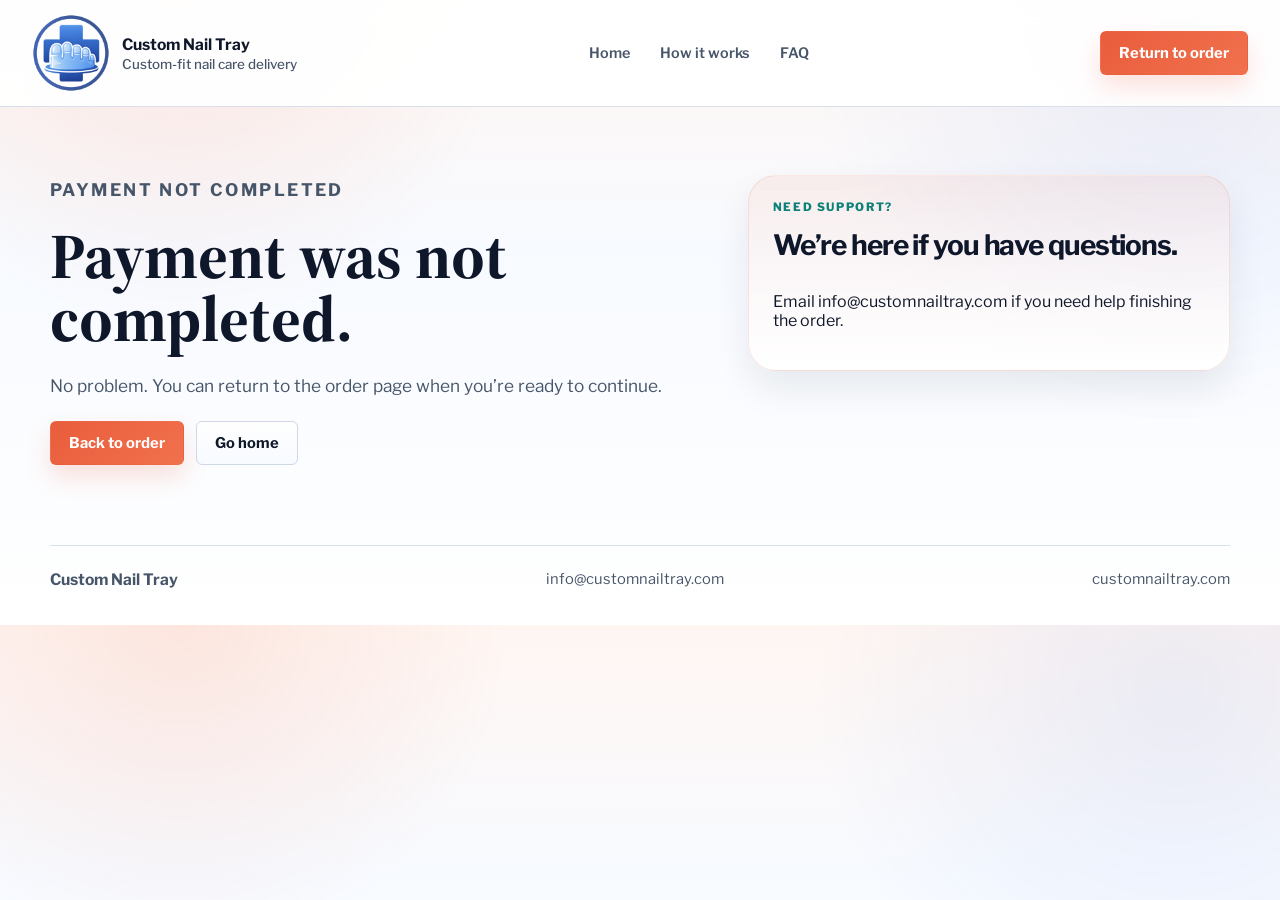
==== cancel.html @ cefbe4f6 "Add order flow scaffold" ====
<!DOCTYPE html>
<html lang="en">
  <head>
    <meta charset="UTF-8" />
    <meta name="viewport" content="width=device-width, initial-scale=1.0" />
    <title>Payment Not Completed | Custom Nail Tray</title>
    <meta
      name="description"
      content="Your payment was not completed. Return to the Custom Nail Tray order page when you’re ready."
    />
    <link rel="preconnect" href="https://fonts.googleapis.com" />
    <link rel="preconnect" href="https://fonts.gstatic.com" crossorigin />
    <link
      href="https://fonts.googleapis.com/css2?family=Libre+Franklin:wght@400;500;600;700;800&family=Source+Serif+4:opsz,wght@8..60,500;8..60,600;8..60,700&display=swap"
      rel="stylesheet"
    />
    <link rel="stylesheet" href="styles.css" />
  </head>
  <body class="page-cancel">
    <header class="site-header">
      <a class="brand" href="index.html" aria-label="Custom Nail Tray home">
        <img class="brand-logo" src="assets/cnt-logo.png" alt="" decoding="async" />
        <span>
          <strong>Custom Nail Tray</strong>
          <small>Custom-fit nail care delivery</small>
        </span>
      </a>

      <nav class="site-nav" aria-label="Primary">
        <a href="index.html">Home</a>
        <a href="how-it-works.html">How it works</a>
        <a href="order.html#faq">FAQ</a>
      </nav>

      <a class="button button-primary" href="order.html">Return to order</a>
    </header>

    <main>
      <section class="confirmation-shell cancel-shell">
        <div class="confirmation-copy">
          <p class="kicker">Payment not completed</p>
          <h1>Payment was not completed.</h1>
          <p>
            No problem. You can return to the order page when you’re ready to continue.
          </p>
          <div class="confirmation-actions">
            <a class="button button-primary" href="order.html">Back to order</a>
            <a class="button button-secondary" href="index.html">Go home</a>
          </div>
        </div>

        <aside class="confirmation-card">
          <p class="panel-label">Need support?</p>
          <h2>We’re here if you have questions.</h2>
          <p>
            Email <a href="mailto:info@customnailtray.com">info@customnailtray.com</a>
            if you need help finishing the order.
          </p>
        </aside>
      </section>
    </main>

    <footer class="site-footer">
      <strong>Custom Nail Tray</strong>
      <a href="mailto:info@customnailtray.com">info@customnailtray.com</a>
      <span>customnailtray.com</span>
    </footer>
  </body>
</html>
---- styles.css ----
:root {
  --paper: #f4f6fa;
  --surface: #ffffff;
  --ink: #0f172a;
  --muted: #475569;
  --line: #d7e0ea;
  --blue: #245fdf;
  --blue-deep: #163f96;
  --teal: #0d8078;
  --coral: #e95d3d;
  --gold: #c99429;
  --mint: #e3f5f0;
  --sky: #eaf1ff;
  --peach: #fff1e8;
  --sand: #fff8ed;
  --shadow: 0 18px 44px rgba(15, 23, 42, 0.12);
}

* {
  box-sizing: border-box;
}

html {
  scroll-behavior: smooth;
}

body {
  margin: 0;
  min-width: 320px;
  font-family: "Libre Franklin", sans-serif;
  color: var(--ink);
  background: var(--paper);
}

body.page-home {
  background:
    radial-gradient(circle at 14% 0%, rgba(36, 95, 223, 0.13), transparent 28%),
    radial-gradient(circle at 86% 14%, rgba(13, 128, 120, 0.1), transparent 26%),
    radial-gradient(circle at 50% 78%, rgba(233, 93, 61, 0.08), transparent 22%),
    var(--paper);
}

body.page-how {
  background:
    linear-gradient(180deg, rgba(13, 128, 120, 0.08) 0%, rgba(13, 128, 120, 0.015) 220px, transparent 220px),
    radial-gradient(circle at 100% 0%, rgba(36, 95, 223, 0.08), transparent 30%),
    #f4faf9;
}

body.page-order {
  background:
    radial-gradient(circle at 100% 0%, rgba(233, 93, 61, 0.09), transparent 28%),
    radial-gradient(circle at 6% 0%, rgba(36, 95, 223, 0.08), transparent 22%),
    linear-gradient(180deg, #fff7f2 0%, #f3f7ff 38%, #fbfcff 100%);
}

body.page-success {
  background:
    radial-gradient(circle at 14% 0%, rgba(13, 128, 120, 0.11), transparent 26%),
    radial-gradient(circle at 92% 10%, rgba(36, 95, 223, 0.08), transparent 28%),
    linear-gradient(180deg, #f4fbf8 0%, #f7faff 40%, #ffffff 100%);
}

body.page-cancel {
  background:
    radial-gradient(circle at 14% 0%, rgba(233, 93, 61, 0.11), transparent 26%),
    radial-gradient(circle at 92% 10%, rgba(36, 95, 223, 0.08), transparent 28%),
    linear-gradient(180deg, #fff6f2 0%, #f7faff 40%, #ffffff 100%);
}

a {
  color: inherit;
  text-decoration: none;
}

img {
  display: block;
  width: 100%;
}

body.page-how .site-header,
body.page-order .site-header {
  box-shadow: 0 1px 0 rgba(17, 24, 39, 0.06);
}

body.page-how .site-header {
  background: rgba(247, 251, 253, 0.92);
}

body.page-order .site-header {
  background: rgba(245, 248, 255, 0.94);
}

body.page-how .site-nav a[aria-current="page"] {
  color: var(--teal);
}

body.page-order .site-nav a[aria-current="page"] {
  color: var(--coral);
}

body.page-how .button-primary {
  background: linear-gradient(135deg, var(--teal) 0%, #109186 100%);
  box-shadow: 0 12px 24px rgba(13, 128, 120, 0.18);
}

body.page-how .button-primary:hover {
  background: linear-gradient(135deg, #0b6861 0%, #0e7d73 100%);
}

body.page-order .button-primary {
  background: linear-gradient(135deg, var(--coral) 0%, #f1714d 100%);
  box-shadow: 0 12px 24px rgba(233, 93, 61, 0.18);
}

body.page-order .button-primary:hover {
  background: linear-gradient(135deg, #d84d2b 0%, #f0613e 100%);
}

body.page-success .button-primary {
  background: linear-gradient(135deg, var(--teal) 0%, #109186 100%);
  box-shadow: 0 12px 24px rgba(13, 128, 120, 0.18);
}

body.page-success .button-primary:hover {
  background: linear-gradient(135deg, #0b6861 0%, #0e7d73 100%);
}

body.page-cancel .button-primary {
  background: linear-gradient(135deg, var(--coral) 0%, #f1714d 100%);
  box-shadow: 0 12px 24px rgba(233, 93, 61, 0.18);
}

body.page-cancel .button-primary:hover {
  background: linear-gradient(135deg, #d84d2b 0%, #f0613e 100%);
}

.site-header {
  display: grid;
  grid-template-columns: auto 1fr auto;
  align-items: center;
  gap: 28px;
  position: sticky;
  top: 0;
  z-index: 20;
  width: 100%;
  padding: 14px 32px;
  background: rgba(255, 255, 255, 0.94);
  border-bottom: 1px solid var(--line);
  backdrop-filter: blur(14px);
}

.brand {
  display: inline-flex;
  align-items: center;
  gap: 12px;
  min-width: 0;
}

.brand-logo {
  width: 78px;
  height: 78px;
  object-fit: contain;
  flex: 0 0 auto;
}

.brand span {
  display: grid;
  gap: 2px;
}

.brand strong,
.site-footer strong {
  font-size: 0.98rem;
  font-weight: 700;
}

.brand small {
  color: var(--muted);
  font-size: 0.84rem;
  font-weight: 500;
}

.site-nav {
  display: flex;
  justify-content: center;
  gap: 30px;
  color: var(--muted);
  font-size: 0.9rem;
  font-weight: 600;
}

.site-nav a {
  padding: 8px 0;
}

.site-nav a:hover,
.site-nav a[aria-current="page"],
.site-footer a:hover,
.instruction-panel a:hover,
.form-note a:hover,
.text-link:hover {
  color: var(--blue);
}

.button {
  display: inline-flex;
  align-items: center;
  justify-content: center;
  min-height: 44px;
  padding: 0 18px;
  border: 1px solid transparent;
  border-radius: 6px;
  font-size: 0.92rem;
  font-weight: 700;
  white-space: nowrap;
  transition: transform 160ms ease, border-color 160ms ease, background 160ms ease;
}

.button:hover {
  transform: translateY(-1px);
}

.button-primary {
  background: linear-gradient(135deg, var(--blue) 0%, #2d74ea 100%);
  box-shadow: 0 12px 24px rgba(36, 95, 223, 0.18);
  color: #fff;
}

.button-primary:hover {
  background: linear-gradient(135deg, var(--blue-deep) 0%, #1d4fb8 100%);
}

.button-secondary {
  background: linear-gradient(180deg, #fff 0%, #f7faff 100%);
  border-color: #cfd8e6;
  color: var(--ink);
}

.button-light {
  background: rgba(255, 255, 255, 0.14);
  border-color: rgba(255, 255, 255, 0.42);
  color: #fff;
}

.hero {
  position: relative;
  min-height: 680px;
  display: grid;
  align-items: end;
  overflow: hidden;
  background: #0f172a;
}

.hero-image {
  position: absolute;
  inset: 0;
  height: 100%;
  object-fit: cover;
  object-position: 56% 44%;
  filter: saturate(0.96);
}

.hero-overlay {
  position: absolute;
  inset: 0;
  background:
    linear-gradient(90deg, rgba(6, 16, 34, 0.92) 0%, rgba(6, 16, 34, 0.78) 52%, rgba(6, 16, 34, 0.22) 100%),
    linear-gradient(0deg, rgba(6, 16, 34, 0.46) 0%, rgba(6, 16, 34, 0.04) 48%);
}

body.page-home .hero-overlay {
  background:
    linear-gradient(90deg, rgba(7, 17, 39, 0.94) 0%, rgba(7, 17, 39, 0.78) 50%, rgba(7, 17, 39, 0.18) 100%),
    radial-gradient(circle at 82% 28%, rgba(13, 128, 120, 0.18), transparent 28%),
    radial-gradient(circle at 94% 56%, rgba(233, 93, 61, 0.14), transparent 25%),
    linear-gradient(0deg, rgba(7, 17, 39, 0.48) 0%, rgba(7, 17, 39, 0.08) 48%);
}

.hero-content {
  position: relative;
  width: min(1180px, calc(100% - 48px));
  margin: 0 auto;
  padding: 96px 0 54px;
  color: #fff;
}

.kicker {
  margin: 0 0 16px;
  color: var(--coral);
  text-transform: uppercase;
  letter-spacing: 0.14em;
  font-size: 0.76rem;
  font-weight: 700;
}

.hero h1,
.page-hero h1,
.section-copy h2,
.kit-heading h2,
.use-content h2,
.order-copy h2,
.process-preview h2,
.quality-section h2,
.cta-band h2 {
  margin: 0;
  font-family: "Source Serif 4", serif;
  font-weight: 700;
  letter-spacing: 0;
}

body.page-how .page-hero-copy h1,
body.page-how .section-copy h2,
body.page-how .kit-heading h2,
body.page-how .use-content h2,
body.page-how .order-copy h2,
body.page-how .process-preview h2,
body.page-how .quality-section h2,
body.page-how .cta-band h2,
body.page-order .page-hero-copy h1,
body.page-order .section-copy h2,
body.page-order .kit-heading h2,
body.page-order .use-content h2,
body.page-order .order-copy h2,
body.page-order .process-preview h2,
body.page-order .quality-section h2,
body.page-order .cta-band h2 {
  font-family: "Libre Franklin", sans-serif;
  font-weight: 800;
  letter-spacing: -0.045em;
}

.hero h1 {
  max-width: 700px;
  font-size: 5.25rem;
  line-height: 0.95;
}

.hero-lead {
  max-width: 590px;
  margin: 24px 0 0;
  color: rgba(255, 255, 255, 0.88);
  font-size: 1.18rem;
  line-height: 1.75;
}

.hero-actions {
  display: flex;
  flex-wrap: wrap;
  gap: 12px;
  margin-top: 32px;
}

.hero-specs {
  display: grid;
  grid-template-columns: repeat(3, minmax(0, 1fr));
  gap: 1px;
  max-width: 900px;
  margin: 64px 0 0;
  background: rgba(255, 255, 255, 0.3);
  border: 1px solid rgba(255, 255, 255, 0.3);
}

.hero-specs div {
  padding: 18px 20px;
  background: rgba(8, 19, 38, 0.66);
}

.hero-specs dt {
  margin-bottom: 6px;
  color: #9fd8d2;
  font-size: 0.72rem;
  font-weight: 700;
  letter-spacing: 0.12em;
  text-transform: uppercase;
}

.hero-specs dd {
  margin: 0;
  color: rgba(255, 255, 255, 0.88);
  line-height: 1.5;
}

.statement,
.kit-section,
.assurance-strip,
.page-hero,
.use-section,
.process-section,
.process-preview,
.quality-section,
.faq-section,
.order-section,
.cta-band,
.site-footer {
  width: min(1180px, calc(100% - 48px));
  margin: 0 auto;
}

.statement {
  display: grid;
  grid-template-columns: minmax(0, 0.86fr) minmax(360px, 1fr);
  gap: 70px;
  padding: 96px 0;
  border-bottom: 1px solid var(--line);
}

body.page-home .statement {
  padding: 88px 32px;
  margin-top: 28px;
  border: 1px solid rgba(36, 95, 223, 0.12);
  border-radius: 30px;
  background: linear-gradient(180deg, rgba(36, 95, 223, 0.08) 0%, rgba(255, 255, 255, 0.94) 100%);
  box-shadow: 0 18px 40px rgba(15, 23, 42, 0.08);
}

.section-copy h2,
.kit-heading h2,
.use-content h2,
.order-copy h2,
.process-preview h2,
.quality-section h2,
.cta-band h2 {
  font-size: 3.4rem;
  line-height: 1.02;
}

.statement-body p,
.order-copy p:not(.kicker),
.page-hero-copy p:not(.kicker) {
  margin: 0;
  color: var(--muted);
  font-size: 1.08rem;
  line-height: 1.8;
}

.proof-list {
  display: grid;
  gap: 0;
  margin: 34px 0 0;
  padding: 0;
  list-style: none;
  border-top: 1px solid var(--line);
}

.proof-list li {
  position: relative;
  padding: 18px 0 18px 30px;
  border-bottom: 1px solid var(--line);
  color: var(--ink);
  line-height: 1.65;
}

body.page-home .proof-list li::before {
  background: var(--blue);
}

.proof-list li::before,
.order-form .form-note::before {
  content: "";
  position: absolute;
  left: 0;
  top: 1.55em;
  width: 10px;
  height: 10px;
  background: var(--teal);
}

.text-link {
  display: inline-flex;
  width: fit-content;
  margin-top: 22px;
  color: var(--blue-deep);
  font-weight: 700;
  text-decoration: underline;
  text-underline-offset: 4px;
}

.page-hero {
  display: grid;
  grid-template-columns: minmax(0, 0.95fr) minmax(360px, 0.82fr);
  gap: 54px;
  align-items: center;
  padding: 78px 0;
  border-bottom: 1px solid var(--line);
}

.page-hero-copy h1 {
  max-width: 760px;
  font-size: 4.45rem;
  line-height: 0.98;
}

.page-hero-copy p {
  max-width: 640px;
  margin-top: 22px;
}

.page-hero-media {
  margin: 0;
  overflow: hidden;
  border: 1px solid var(--line);
  border-radius: 8px;
  background: #fff;
  box-shadow: var(--shadow);
}

.page-hero-media img {
  height: 520px;
  object-fit: cover;
  object-position: 50% 26%;
}

.page-hero-order .page-hero-media img {
  object-position: 50% 45%;
}

body.page-how .page-hero {
  gap: 28px;
  padding: 86px 0 58px;
  align-items: stretch;
  border: 1px solid rgba(13, 128, 120, 0.12);
  border-radius: 32px;
  background: linear-gradient(180deg, rgba(13, 128, 120, 0.08) 0%, rgba(255, 255, 255, 0.97) 100%);
  box-shadow: 0 18px 40px rgba(15, 23, 42, 0.06);
}

body.page-how .page-hero-copy {
  display: grid;
  align-content: start;
  gap: 24px;
  padding-top: 18px;
}

body.page-how .page-hero-copy h1 {
  max-width: 700px;
  font-size: 4.2rem;
  line-height: 0.96;
}

body.page-how .page-hero-copy p:not(.kicker) {
  max-width: 620px;
}

.how-hero-points {
  display: grid;
  grid-template-columns: repeat(3, minmax(0, 1fr));
  gap: 14px;
}

.how-hero-points article {
  padding: 18px 18px 16px;
  border: 1px solid #d9e8ec;
  border-radius: 16px;
  background: rgba(255, 255, 255, 0.8);
  box-shadow: 0 12px 26px rgba(17, 24, 39, 0.06);
}

.how-hero-points strong {
  display: block;
  margin-bottom: 6px;
  color: var(--teal);
  font-size: 0.74rem;
  font-weight: 800;
  letter-spacing: 0.14em;
  text-transform: uppercase;
}

.how-hero-points span {
  display: block;
  line-height: 1.5;
}

.how-hero-panel {
  display: grid;
  gap: 18px;
  align-content: start;
  padding: 22px;
  border: 1px solid rgba(13, 128, 120, 0.16);
  border-radius: 24px;
  background: linear-gradient(180deg, rgba(13, 128, 120, 0.12) 0%, #ffffff 40%, rgba(234, 241, 255, 0.94) 100%);
  box-shadow: var(--shadow);
}

.panel-label {
  margin: 0;
  color: var(--teal);
  font-size: 0.72rem;
  font-weight: 800;
  letter-spacing: 0.14em;
  text-transform: uppercase;
}

.how-hero-panel h2,
.order-hero-panel h2 {
  margin: 0;
  font-family: "Libre Franklin", sans-serif;
  font-size: 2rem;
  line-height: 1.06;
  letter-spacing: -0.04em;
}

.how-hero-panel p,
.order-hero-panel p {
  margin: 0;
  color: var(--muted);
  line-height: 1.7;
}

.how-hero-panel-list,
.order-hero-list {
  display: grid;
  gap: 12px;
  margin: 0;
  padding: 0;
  list-style: none;
}

.how-hero-panel-list li,
.order-hero-list li {
  display: grid;
  grid-template-columns: 42px minmax(0, 1fr);
  gap: 12px;
  align-items: center;
  padding: 14px 16px;
  border: 1px solid #dce9ee;
  border-radius: 14px;
  background: #fff;
  color: var(--ink);
  line-height: 1.45;
}

body.page-how .how-hero-panel-list li:nth-child(1) {
  border-left: 4px solid var(--teal);
  background: linear-gradient(180deg, #ffffff 0%, #f2fbf9 100%);
}

body.page-how .how-hero-panel-list li:nth-child(2) {
  border-left: 4px solid var(--blue);
  background: linear-gradient(180deg, #ffffff 0%, #f4f8ff 100%);
}

body.page-how .how-hero-panel-list li:nth-child(3) {
  border-left: 4px solid var(--coral);
  background: linear-gradient(180deg, #ffffff 0%, #fff6f2 100%);
}

.how-hero-panel-list span,
.order-hero-list span {
  display: grid;
  place-items: center;
  width: 42px;
  height: 42px;
  border-radius: 12px;
  background: var(--teal);
  color: #fff;
  font-size: 0.72rem;
  font-weight: 800;
  letter-spacing: 0.08em;
}

.how-hero-art {
  margin: 0;
  overflow: hidden;
  border: 1px solid #d8e7ec;
  border-radius: 18px;
  background: #fff;
}

.how-hero-art img {
  height: 236px;
  object-fit: cover;
  object-position: 50% 22%;
}

body.page-order .page-hero {
  gap: 28px;
  padding: 78px 0 48px;
  align-items: stretch;
  border: 1px solid rgba(36, 95, 223, 0.12);
  border-radius: 32px;
  background: linear-gradient(180deg, rgba(233, 93, 61, 0.08) 0%, rgba(255, 255, 255, 0.97) 100%);
  box-shadow: 0 18px 40px rgba(15, 23, 42, 0.06);
}

body.page-order .page-hero-copy {
  display: grid;
  align-content: start;
  gap: 20px;
}

body.page-order .page-hero-copy h1 {
  max-width: 660px;
  font-size: 4rem;
  line-height: 0.96;
}

body.page-order .page-hero-copy p:not(.kicker) {
  max-width: 620px;
}

.order-hero-panel {
  display: grid;
  gap: 18px;
  align-content: start;
  padding: 22px;
  border: 1px solid rgba(233, 93, 61, 0.16);
  border-radius: 24px;
  background: linear-gradient(180deg, rgba(233, 93, 61, 0.1) 0%, #ffffff 44%, rgba(234, 241, 255, 0.94) 100%);
  box-shadow: var(--shadow);
}

.order-hero-panel .order-hero-list span {
  background: var(--coral);
}

.kit-section {
  padding: 96px 0;
  border-bottom: 1px solid var(--line);
}

body.page-home .kit-section {
  padding: 88px 32px;
  margin-top: 28px;
  border: 1px solid rgba(13, 128, 120, 0.12);
  border-radius: 30px;
  background: linear-gradient(180deg, rgba(13, 128, 120, 0.08) 0%, rgba(255, 255, 255, 0.95) 100%);
  box-shadow: 0 18px 40px rgba(15, 23, 42, 0.08);
}

.kit-heading {
  display: grid;
  grid-template-columns: minmax(0, 0.75fr) minmax(320px, 0.85fr);
  gap: 64px;
  align-items: end;
  margin-bottom: 42px;
}

.kit-layout {
  display: grid;
  grid-template-columns: minmax(360px, 0.86fr) minmax(0, 1fr);
  gap: 40px;
  align-items: stretch;
}

.kit-visual {
  display: grid;
  margin: 0;
  border: 1px solid var(--line);
  border-radius: 8px;
  overflow: hidden;
  background: #fff;
  box-shadow: var(--shadow);
}

.kit-visual img {
  height: 520px;
  object-fit: cover;
  object-position: 50% 24%;
}

.kit-visual figcaption {
  padding: 18px 20px;
  color: var(--muted);
  font-size: 0.92rem;
  line-height: 1.6;
  border-top: 1px solid var(--line);
}

.kit-inventory {
  display: grid;
  border-top: 1px solid var(--line);
}

.kit-inventory article {
  display: grid;
  grid-template-columns: 58px minmax(0, 1fr);
  gap: 20px;
  padding: 26px 0;
  border-bottom: 1px solid var(--line);
}

.kit-inventory span {
  color: var(--coral);
  font-size: 0.8rem;
  font-weight: 700;
  letter-spacing: 0.12em;
}

.kit-inventory h3 {
  margin: 0 0 8px;
  font-size: 1.15rem;
}

.kit-inventory p {
  margin: 0;
  color: var(--muted);
  line-height: 1.7;
}

.assurance-strip {
  display: grid;
  grid-template-columns: repeat(4, minmax(0, 1fr));
  gap: 1px;
  margin-top: 34px;
  margin-bottom: 34px;
  border: 1px solid var(--line);
  background: var(--line);
}

body.page-home .assurance-strip {
  gap: 14px;
  border: none;
  background: transparent;
}

.assurance-strip article {
  padding: 22px;
  background: #fff;
}

body.page-home .assurance-strip article {
  position: relative;
  overflow: hidden;
  border: 1px solid rgba(15, 23, 42, 0.08);
  border-radius: 18px;
  background: linear-gradient(180deg, #ffffff 0%, #f8fbff 100%);
  box-shadow: 0 14px 28px rgba(15, 23, 42, 0.06);
}

body.page-home .assurance-strip article::before {
  content: "";
  position: absolute;
  inset: 0 auto auto 0;
  width: 100%;
  height: 4px;
  background: var(--blue);
}

body.page-home .assurance-strip article:nth-child(2)::before {
  background: var(--teal);
}

body.page-home .assurance-strip article:nth-child(3)::before {
  background: var(--coral);
}

body.page-home .assurance-strip article:nth-child(4)::before {
  background: var(--gold);
}

.assurance-strip strong {
  display: block;
  margin-bottom: 8px;
  font-size: 0.98rem;
}

.assurance-strip span {
  color: var(--muted);
  font-size: 0.9rem;
  line-height: 1.6;
}

.use-section {
  display: grid;
  grid-template-columns: minmax(320px, 0.78fr) minmax(0, 1fr);
  gap: 54px;
  align-items: center;
  padding: 96px 0;
}

body.page-home .use-section {
  padding: 88px 32px;
  margin-top: 28px;
  border: 1px solid rgba(233, 93, 61, 0.11);
  border-radius: 30px;
  background: linear-gradient(180deg, rgba(255, 241, 232, 0.9) 0%, rgba(255, 255, 255, 0.96) 100%);
  box-shadow: 0 18px 40px rgba(15, 23, 42, 0.08);
}

.use-media {
  overflow: hidden;
  border: 1px solid var(--line);
  border-radius: 8px;
  background: #fff;
  box-shadow: var(--shadow);
}

.use-media img {
  height: 640px;
  object-fit: cover;
  object-position: 51% 45%;
}

.use-content h2 {
  max-width: 760px;
}

.use-grid {
  display: grid;
  grid-template-columns: repeat(2, minmax(0, 1fr));
  gap: 18px;
  margin-top: 36px;
}

.use-grid article {
  padding: 24px;
  border: 1px solid var(--line);
  border-radius: 8px;
  background: var(--surface);
}

body.page-home .use-grid article {
  position: relative;
  overflow: hidden;
  border: 1px solid rgba(15, 23, 42, 0.08);
  border-top-width: 4px;
  border-radius: 16px;
  background: linear-gradient(180deg, #ffffff 0%, #f8fbff 100%);
}

body.page-home .use-grid article:nth-child(1) {
  border-top-color: var(--blue);
}

body.page-home .use-grid article:nth-child(2) {
  border-top-color: var(--teal);
}

body.page-home .use-grid article:nth-child(3) {
  border-top-color: var(--coral);
}

body.page-home .use-grid article:nth-child(4) {
  border-top-color: var(--gold);
}

.use-grid span {
  color: var(--coral);
  font-size: 0.8rem;
  font-weight: 700;
  letter-spacing: 0.12em;
}

.use-grid h3,
.process-list h3,
.instruction-panel h3 {
  margin: 12px 0 8px;
  font-size: 1.08rem;
  line-height: 1.3;
}

.use-grid p,
.process-list p,
.instruction-panel p {
  margin: 0;
  color: var(--muted);
  line-height: 1.7;
}

.process-section {
  padding: 96px 0;
  border-top: 1px solid var(--line);
  border-bottom: 1px solid var(--line);
}

.process-layout {
  display: grid;
  grid-template-columns: minmax(0, 1fr) 420px;
  gap: 54px;
  align-items: start;
  margin-top: 46px;
}

.process-list {
  display: grid;
  gap: 0;
  margin: 0;
  padding: 0;
  list-style: none;
  border-top: 1px solid var(--line);
}

.process-list li {
  display: grid;
  grid-template-columns: 68px minmax(0, 1fr);
  gap: 22px;
  padding: 24px 0;
  border-bottom: 1px solid var(--line);
}

.process-list span {
  display: grid;
  place-items: center;
  width: 48px;
  height: 48px;
  border: 1px solid var(--blue);
  border-radius: 8px;
  color: var(--blue);
  font-weight: 700;
}

.process-list h3 {
  margin-top: 0;
}

.process-list-long li {
  padding: 21px 0;
}

.instruction-panel {
  border: 1px solid var(--line);
  border-radius: 8px;
  background: #fff;
  overflow: hidden;
  box-shadow: var(--shadow);
}

.instruction-panel img {
  height: 320px;
  object-fit: cover;
  object-position: 50% 22%;
  border-bottom: 1px solid var(--line);
}

.instruction-panel div {
  padding: 24px;
}

.instruction-panel h3 {
  margin-top: 0;
}

.instruction-panel a {
  display: inline-flex;
  margin-top: 18px;
  color: var(--blue-deep);
  font-weight: 700;
  text-decoration: underline;
  text-underline-offset: 4px;
}

.process-preview {
  display: grid;
  grid-template-columns: minmax(0, 0.85fr) auto;
  gap: 34px;
  align-items: end;
  padding: 80px 0;
  border-top: 1px solid var(--line);
  border-bottom: 1px solid var(--line);
}

body.page-home .process-preview {
  padding: 44px 32px;
  margin-top: 28px;
  border: none;
  border-radius: 30px;
  background: linear-gradient(135deg, #0f1f4e 0%, #163f96 48%, #0d8078 100%);
  color: #fff;
  box-shadow: 0 22px 46px rgba(15, 23, 42, 0.16);
}

body.page-home .process-preview .kicker {
  color: #f4c1b3;
}

body.page-home .process-preview h2 {
  color: #fff;
}

body.page-home .process-preview .button-secondary {
  background: rgba(255, 255, 255, 0.12);
  border-color: rgba(255, 255, 255, 0.34);
  color: #fff;
}

body.page-home .process-preview .button-primary {
  background: #fff;
  color: var(--blue-deep);
  box-shadow: none;
}

body.page-how .process-section {
  padding: 82px 0;
  border-top: none;
  border-bottom: none;
}

body.page-how .process-layout {
  grid-template-columns: minmax(0, 1fr) 360px;
  gap: 28px;
}

body.page-how .process-list {
  display: grid;
  grid-template-columns: repeat(2, minmax(0, 1fr));
  gap: 16px;
  border-top: none;
}

body.page-how .process-list li {
  padding: 22px;
  border: 1px solid #d8e7ec;
  border-top-width: 4px;
  border-radius: 18px;
  background: linear-gradient(180deg, #ffffff 0%, #f9fdff 100%);
  box-shadow: 0 12px 26px rgba(17, 24, 39, 0.05);
  grid-template-columns: 54px minmax(0, 1fr);
}

body.page-how .process-list li:nth-child(odd) {
  background: linear-gradient(180deg, #ffffff 0%, #f4fafb 100%);
}

body.page-how .process-list li:nth-child(3n + 1) {
  border-top-color: var(--teal);
}

body.page-how .process-list li:nth-child(3n + 2) {
  border-top-color: var(--blue);
}

body.page-how .process-list li:nth-child(3n + 3) {
  border-top-color: var(--coral);
}

body.page-how .process-list span {
  width: 44px;
  height: 44px;
  border-radius: 999px;
  border-color: var(--teal);
  color: var(--teal);
  background: #effaf7;
}

body.page-how .instruction-panel {
  border-radius: 22px;
  background: linear-gradient(180deg, #ffffff 0%, #f3fbff 100%);
  box-shadow: var(--shadow);
}

body.page-how .instruction-panel img {
  height: 224px;
  object-position: 50% 18%;
}

body.page-how .instruction-panel div {
  padding: 22px;
}

body.page-how .quality-section {
  display: grid;
  grid-template-columns: minmax(0, 0.74fr) minmax(360px, 1fr);
  gap: 30px;
  padding: 0;
  margin: 82px auto 0;
  border: 1px solid rgba(13, 128, 120, 0.12);
  border-radius: 24px;
  background: linear-gradient(180deg, rgba(13, 128, 120, 0.08) 0%, #ffffff 100%);
  box-shadow: var(--shadow);
}

body.page-how .quality-section > div:first-child {
  padding: 42px 0 42px 42px;
}

body.page-how .quality-grid {
  gap: 12px;
  padding: 28px;
  border: none;
  background: transparent;
}

body.page-how .quality-grid article {
  border: 1px solid #dbe6eb;
  border-radius: 16px;
  background: #fff;
  box-shadow: none;
}

body.page-how .quality-grid article:nth-child(1) {
  border-left: 4px solid var(--blue);
}

body.page-how .quality-grid article:nth-child(2) {
  border-left: 4px solid var(--teal);
}

body.page-how .quality-grid article:nth-child(3) {
  border-left: 4px solid var(--coral);
}

body.page-how .cta-band {
  padding: 40px 44px;
  margin: 82px auto 0;
  border: none;
  border-radius: 24px;
  background: linear-gradient(135deg, #0f675f 0%, #177a73 100%);
  color: #fff;
  box-shadow: var(--shadow);
}

body.page-how .cta-band .kicker,
body.page-how .cta-band h2 {
  color: #fff;
}

body.page-how .cta-band .button-primary {
  background: #fff;
  color: var(--teal);
}

body.page-how .cta-band .button-primary:hover {
  background: rgba(255, 255, 255, 0.9);
}

.preview-actions {
  display: flex;
  flex-wrap: wrap;
  gap: 12px;
  justify-content: flex-end;
}

.quality-section {
  display: grid;
  grid-template-columns: minmax(0, 0.78fr) minmax(360px, 1fr);
  gap: 54px;
  padding: 96px 0;
  border-bottom: 1px solid var(--line);
}

.quality-grid {
  display: grid;
  gap: 1px;
  border: 1px solid var(--line);
  background: var(--line);
}

.quality-grid article {
  padding: 24px;
  background: #fff;
}

.quality-grid strong {
  display: block;
  margin-bottom: 8px;
  font-size: 1rem;
}

.quality-grid span {
  color: var(--muted);
  line-height: 1.7;
}

.faq-section {
  display: grid;
  grid-template-columns: minmax(0, 0.78fr) minmax(360px, 1fr);
  gap: 64px;
  padding: 96px 0;
  border-bottom: 1px solid var(--line);
}

body.page-order .faq-section {
  gap: 30px;
  padding: 42px;
  margin: 0 auto 96px;
  border: 1px solid #d9e3f1;
  border-radius: 24px;
  background: linear-gradient(180deg, #ffffff 0%, #f8fbff 100%);
  box-shadow: var(--shadow);
}

body.page-order .faq-list {
  border-top: none;
}

body.page-order .faq-list details {
  margin-bottom: 12px;
  padding: 0 18px;
  border: 1px solid #e3e8f0;
  border-radius: 16px;
  background: #fff;
}

body.page-order .faq-list details:nth-child(odd) {
  background: linear-gradient(180deg, #ffffff 0%, #f8fbff 100%);
}

body.page-order .faq-list details:nth-child(even) {
  background: linear-gradient(180deg, #ffffff 0%, #fff7f2 100%);
}

body.page-order .faq-list summary {
  padding: 18px 0;
  font-family: "Libre Franklin", sans-serif;
  letter-spacing: -0.02em;
}

body.page-order .faq-list p {
  padding-bottom: 18px;
}

.faq-list {
  border-top: 1px solid var(--line);
}

.faq-list details {
  border-bottom: 1px solid var(--line);
}

.faq-list summary {
  cursor: pointer;
  padding: 22px 0;
  color: var(--ink);
  font-weight: 700;
  line-height: 1.45;
}

.faq-list summary::marker {
  color: var(--coral);
}

.faq-list p {
  max-width: 680px;
  margin: 0;
  padding: 0 0 24px;
  color: var(--muted);
  line-height: 1.75;
}

.order-section {
  display: grid;
  grid-template-columns: minmax(0, 0.9fr) minmax(360px, 0.8fr);
  gap: 64px;
  align-items: start;
  padding: 96px 0 80px;
}

body.page-order .order-section {
  grid-template-columns: minmax(0, 0.88fr) minmax(300px, 0.56fr);
  gap: 22px;
  padding: 26px 0 72px;
  border-bottom: none;
}

body.page-order .order-copy {
  max-width: 720px;
}

body.page-order .order-guide {
  display: grid;
  gap: 14px;
  align-content: start;
}

body.page-order .order-guide article {
  padding: 20px;
  border: 1px solid #d9e3f1;
  border-radius: 18px;
  background: linear-gradient(180deg, #ffffff 0%, #f5f8ff 100%);
  box-shadow: 0 12px 26px rgba(17, 24, 39, 0.05);
}

body.page-order .order-guide article:nth-child(1) {
  border-top: 4px solid var(--blue);
}

body.page-order .order-guide article:nth-child(2) {
  border-top: 4px solid var(--teal);
}

body.page-order .order-guide article:nth-child(3) {
  border-top: 4px solid var(--coral);
}

body.page-order .order-guide strong {
  display: block;
  margin-bottom: 8px;
  font-size: 0.98rem;
  letter-spacing: -0.02em;
}

body.page-order .order-guide p {
  margin: 0;
  color: var(--muted);
  line-height: 1.7;
}

body.page-order .order-form {
  grid-column: 1 / -1;
  border-top-color: var(--coral);
  border-radius: 24px;
  background: linear-gradient(180deg, rgba(255, 255, 255, 0.98) 0%, rgba(255, 247, 242, 0.96) 100%);
}

body.page-order .order-checkout-form {
  grid-column: auto;
  padding: 0;
  border: none;
  border-radius: 0;
  background: transparent;
  box-shadow: none;
}

body.page-order .order-form .button-primary {
  background: var(--coral);
}

body.page-order .order-form .button-primary:hover {
  background: #bb4e2c;
}

body.page-order .assurance-strip {
  gap: 14px;
  margin-top: 24px;
  margin-bottom: 24px;
  border: none;
  background: transparent;
}

body.page-order .assurance-strip article {
  border: 1px solid #d9e3f1;
  border-radius: 18px;
  background: linear-gradient(180deg, #ffffff 0%, #f5f8ff 100%);
  box-shadow: 0 10px 24px rgba(17, 24, 39, 0.05);
}

body.page-order .assurance-strip article:nth-child(1) {
  border-top: 4px solid var(--blue);
}

body.page-order .assurance-strip article:nth-child(2) {
  border-top: 4px solid var(--teal);
}

body.page-order .assurance-strip article:nth-child(3) {
  border-top: 4px solid var(--coral);
}

body.page-order .assurance-strip article:nth-child(4) {
  border-top: 4px solid var(--gold);
}

.order-form {
  padding: 30px;
  border: 1px solid var(--line);
  border-top: 5px solid var(--teal);
  border-radius: 8px;
  background: #fff;
  box-shadow: var(--shadow);
}

.hidden-field {
  display: none;
}

.form-grid {
  display: grid;
  grid-template-columns: repeat(2, minmax(0, 1fr));
  gap: 18px;
  margin: 0;
}

.form-grid label {
  display: grid;
  gap: 8px;
  color: var(--ink);
  font-size: 0.82rem;
  font-weight: 700;
  letter-spacing: 0.04em;
  text-transform: uppercase;
}

.form-grid input,
.form-grid select,
.form-grid textarea {
  width: 100%;
  min-height: 48px;
  padding: 12px 13px;
  border: 1px solid var(--line);
  border-radius: 6px;
  background: #fff;
  color: var(--ink);
  font: inherit;
  font-size: 0.96rem;
  font-weight: 400;
  letter-spacing: 0;
  text-transform: none;
}

.form-grid textarea {
  resize: vertical;
}

.form-grid input:focus,
.form-grid select:focus,
.form-grid textarea:focus {
  border-color: var(--blue);
  outline: 3px solid rgba(11, 86, 179, 0.16);
}

.full-field {
  grid-column: 1 / -1;
}

.order-form .button {
  width: 100%;
  margin-top: 22px;
}

.form-note {
  position: relative;
  margin: 18px 0 0;
  padding-left: 28px;
  color: var(--muted);
  font-size: 0.92rem;
  line-height: 1.6;
}

.form-note a {
  color: var(--blue-deep);
  font-weight: 700;
  text-decoration: underline;
  text-underline-offset: 4px;
}

.site-footer {
  display: flex;
  flex-wrap: wrap;
  justify-content: space-between;
  gap: 16px;
  padding: 24px 0 36px;
  border-top: 1px solid var(--line);
  color: var(--muted);
  font-size: 0.92rem;
}

.cta-band {
  display: flex;
  justify-content: space-between;
  align-items: center;
  gap: 28px;
  padding: 70px 0;
  border-bottom: 1px solid var(--line);
}

.cta-band h2 {
  max-width: 760px;
}

body.page-checkout .page-hero,
body.page-success .page-hero,
body.page-cancel .page-hero {
  border: none;
}

.hero-note {
  margin: 16px 0 0;
  color: rgba(255, 255, 255, 0.76);
  font-size: 0.96rem;
}

body.page-order .hero-note,
body.page-success .hero-note,
body.page-cancel .hero-note {
  color: var(--muted);
}

.order-shell {
  width: min(1180px, calc(100% - 48px));
  margin: 28px auto 0;
  padding: 0 0 80px;
}

.order-shell-copy {
  margin-bottom: 28px;
}

.order-shell-copy h2 {
  max-width: 720px;
}

.order-layout {
  display: grid;
  grid-template-columns: minmax(0, 1.18fr) minmax(300px, 0.82fr);
  gap: 28px;
  align-items: start;
}

.order-checkout-form {
  display: grid;
  gap: 18px;
  padding: 0;
  border: none;
  background: transparent;
  box-shadow: none;
}

.fieldset-card {
  padding: 24px;
  border: 1px solid rgba(36, 95, 223, 0.12);
  border-radius: 24px;
  background: linear-gradient(180deg, rgba(255, 255, 255, 0.98) 0%, rgba(247, 250, 255, 0.96) 100%);
  box-shadow: 0 16px 32px rgba(15, 23, 42, 0.06);
}

.section-head {
  margin-bottom: 18px;
}

.section-head h3 {
  margin: 0;
  font-size: 1.2rem;
  line-height: 1.2;
}

.section-head p {
  margin: 8px 0 0;
  color: var(--muted);
  line-height: 1.6;
}

.product-grid {
  display: grid;
  grid-template-columns: repeat(3, minmax(0, 1fr));
  gap: 12px;
}

.option-card,
.addon-card {
  display: grid;
  gap: 10px;
  padding: 16px;
  border: 1px solid var(--line);
  border-radius: 18px;
  background: #fff;
  box-shadow: 0 8px 18px rgba(15, 23, 42, 0.04);
}

.option-card input,
.addon-card input {
  margin: 0;
}

.option-card strong,
.addon-card strong {
  display: block;
  margin-bottom: 4px;
  font-size: 0.98rem;
}

.option-card span,
.addon-card small {
  color: var(--muted);
  line-height: 1.5;
}

.inline-fields {
  display: grid;
  grid-template-columns: minmax(0, 240px);
  gap: 16px;
  margin-top: 18px;
}

.field {
  display: grid;
  gap: 8px;
  color: var(--ink);
  font-size: 0.84rem;
  font-weight: 700;
  letter-spacing: 0.04em;
  text-transform: uppercase;
}

.field input,
.field textarea {
  width: 100%;
  min-height: 48px;
  padding: 12px 13px;
  border: 1px solid var(--line);
  border-radius: 10px;
  background: #fff;
  color: var(--ink);
  font: inherit;
  font-size: 0.96rem;
  font-weight: 400;
  letter-spacing: 0;
  text-transform: none;
}

.field textarea {
  resize: vertical;
}

.field input:focus,
.field textarea:focus {
  border-color: var(--blue);
  outline: 3px solid rgba(36, 95, 223, 0.14);
}

.field-span-2 {
  grid-column: 1 / -1;
}

.input-grid {
  display: grid;
  grid-template-columns: repeat(2, minmax(0, 1fr));
  gap: 16px;
}

.addon-group {
  display: grid;
  grid-template-columns: repeat(3, minmax(0, 1fr));
  gap: 12px;
  margin-top: 18px;
}

.addon-card {
  align-content: start;
}

.form-actions {
  display: grid;
  gap: 12px;
  padding: 24px;
  border: 1px solid rgba(233, 93, 61, 0.12);
  border-radius: 24px;
  background: linear-gradient(180deg, rgba(255, 247, 242, 0.92) 0%, rgba(255, 255, 255, 0.98) 100%);
  box-shadow: 0 16px 32px rgba(15, 23, 42, 0.06);
}

.form-actions .button {
  width: 100%;
}

.form-status {
  margin: 0;
  min-height: 1.4em;
  color: var(--blue-deep);
  font-size: 0.92rem;
  line-height: 1.5;
}

.form-status[data-kind="error"] {
  color: #9a3412;
}

.order-summary-panel,
.confirmation-card {
  position: sticky;
  top: 110px;
  display: grid;
  gap: 16px;
  padding: 24px;
  border: 1px solid rgba(233, 93, 61, 0.14);
  border-radius: 28px;
  background: linear-gradient(180deg, rgba(255, 255, 255, 0.98) 0%, rgba(255, 247, 242, 0.96) 100%);
  box-shadow: 0 18px 36px rgba(15, 23, 42, 0.08);
}

.order-summary-panel h2,
.confirmation-card h2 {
  margin: 0;
  font-family: "Libre Franklin", sans-serif;
  font-size: 1.75rem;
  line-height: 1.08;
  letter-spacing: -0.04em;
}

.summary-meta {
  margin: 0;
  color: var(--muted);
}

.summary-addons {
  margin: 0;
  padding: 0;
  list-style: none;
  display: grid;
  gap: 8px;
}

.summary-addons li {
  padding: 10px 12px;
  border-radius: 12px;
  background: rgba(36, 95, 223, 0.08);
  color: var(--ink);
  line-height: 1.45;
}

.summary-row,
.confirmation-row {
  display: grid;
  gap: 6px;
  padding-top: 14px;
  border-top: 1px solid rgba(15, 23, 42, 0.08);
}

.summary-row span,
.confirmation-row span {
  color: var(--muted);
  font-size: 0.78rem;
  font-weight: 800;
  letter-spacing: 0.12em;
  text-transform: uppercase;
}

.summary-row strong,
.confirmation-row strong {
  font-size: 0.96rem;
  line-height: 1.6;
}

.summary-callout {
  display: grid;
  gap: 4px;
  padding: 16px;
  border-radius: 18px;
  background: linear-gradient(135deg, rgba(36, 95, 223, 0.1) 0%, rgba(233, 93, 61, 0.1) 100%);
}

.summary-callout p {
  margin: 0;
  font-weight: 800;
}

.summary-callout span {
  color: var(--muted);
  line-height: 1.5;
}

.confirmation-shell {
  width: min(1180px, calc(100% - 48px));
  margin: 28px auto 0;
  padding: 40px 0 80px;
  display: grid;
  grid-template-columns: minmax(0, 1.1fr) minmax(320px, 0.75fr);
  gap: 28px;
  align-items: start;
}

.cancel-shell {
  grid-template-columns: minmax(0, 1fr) minmax(320px, 0.72fr);
}

.confirmation-copy {
  display: grid;
  gap: 20px;
  align-content: start;
}

.demo-banner {
  display: inline-flex;
  width: fit-content;
  margin: 0;
  padding: 8px 12px;
  border-radius: 999px;
  background: rgba(233, 93, 61, 0.12);
  color: var(--coral);
  font-size: 0.78rem;
  font-weight: 800;
  letter-spacing: 0.08em;
  text-transform: uppercase;
}

.confirmation-copy h1 {
  margin: 0;
  font-family: "Source Serif 4", serif;
  font-size: 4rem;
  line-height: 0.98;
}

.confirmation-copy p {
  margin: 0;
  max-width: 680px;
  color: var(--muted);
  font-size: 1.08rem;
  line-height: 1.75;
}

.confirmation-actions {
  display: flex;
  flex-wrap: wrap;
  gap: 12px;
}

.confirmation-notes {
  width: min(1180px, calc(100% - 48px));
  margin: 0 auto 80px;
  display: grid;
  grid-template-columns: repeat(2, minmax(0, 1fr));
  gap: 14px;
}

.confirmation-notes article {
  padding: 20px;
  border: 1px solid rgba(36, 95, 223, 0.12);
  border-radius: 18px;
  background: linear-gradient(180deg, #ffffff 0%, #f7faff 100%);
  box-shadow: 0 14px 28px rgba(15, 23, 42, 0.06);
}

.confirmation-notes strong {
  display: block;
  margin-bottom: 8px;
  font-size: 1rem;
}

.confirmation-notes span {
  color: var(--muted);
  line-height: 1.6;
}

.confirmation-notes a {
  color: var(--blue-deep);
  font-weight: 700;
  text-decoration: underline;
  text-underline-offset: 4px;
}

.page-success .site-header {
  background: rgba(255, 255, 255, 0.96);
}

.page-success .confirmation-card {
  border-color: rgba(13, 128, 120, 0.14);
  background: linear-gradient(180deg, rgba(13, 128, 120, 0.08) 0%, rgba(255, 255, 255, 0.98) 100%);
}

.page-cancel .confirmation-card {
  border-color: rgba(233, 93, 61, 0.14);
  background: linear-gradient(180deg, rgba(233, 93, 61, 0.08) 0%, rgba(255, 255, 255, 0.98) 100%);
}

.page-cancel .confirmation-copy h1,
.page-success .confirmation-copy h1 {
  max-width: 780px;
}

@media (max-width: 980px) {
  .hero {
    min-height: 720px;
  }

  .hero h1 {
    font-size: 4.4rem;
  }

  .statement,
  .kit-heading,
  .kit-layout,
  .page-hero,
  .use-section,
  .process-layout,
  .process-preview,
  .quality-section,
  .faq-section,
  .order-section,
  .order-layout,
  .confirmation-shell {
    grid-template-columns: 1fr;
    gap: 34px;
  }

  .section-copy h2,
  .kit-heading h2,
  .use-content h2,
  .order-copy h2,
  .process-preview h2,
  .quality-section h2,
  .cta-band h2 {
    font-size: 2.8rem;
  }

  .page-hero-copy h1 {
    font-size: 3.7rem;
  }

  .use-media {
    order: 2;
  }

  .use-media img {
    height: 520px;
  }

  .assurance-strip {
    grid-template-columns: repeat(2, minmax(0, 1fr));
  }

  .instruction-panel {
    max-width: 620px;
  }

  .preview-actions {
    justify-content: flex-start;
  }

  .cta-band {
    align-items: flex-start;
    flex-direction: column;
  }

  .order-shell,
  .confirmation-shell,
  .confirmation-notes {
    width: min(100% - 32px, 1180px);
  }

  body.page-how .page-hero,
  body.page-order .page-hero,
  body.page-how .process-layout,
  body.page-how .quality-section,
  body.page-order .order-section,
  body.page-order .faq-section,
  body.page-order .order-layout,
  body.page-success .confirmation-shell,
  body.page-cancel .confirmation-shell {
    grid-template-columns: 1fr;
  }

  body.page-how .how-hero-points,
  body.page-how .process-list,
  body.page-order .assurance-strip,
  .product-grid,
  .addon-group,
  .input-grid,
  .confirmation-notes {
    grid-template-columns: repeat(2, minmax(0, 1fr));
  }

  body.page-order .order-form {
    grid-column: 1;
  }

  .order-summary-panel,
  .confirmation-card {
    position: static;
  }
}

@media (max-width: 760px) {
  .site-header {
    grid-template-columns: 1fr auto;
    gap: 16px;
    padding: 12px 20px;
  }

  .site-nav {
    grid-column: 1 / -1;
    justify-content: space-between;
    order: 3;
    width: 100%;
  }
}

@media (max-width: 680px) {
  .site-header {
    position: relative;
    padding: 12px 16px;
  }

  .brand-logo {
    width: 62px;
    height: 62px;
  }

  .brand small {
    display: none;
  }

  .site-header > .button {
    min-height: 40px;
    padding: 0 12px;
    font-size: 0.82rem;
  }

  .site-nav {
    gap: 12px;
    overflow-x: auto;
    justify-content: flex-start;
  }

  .hero {
    min-height: 720px;
  }

  .hero-image {
    object-position: 58% 44%;
  }

  .hero-overlay {
    background:
      linear-gradient(90deg, rgba(6, 16, 34, 0.92) 0%, rgba(6, 16, 34, 0.8) 62%, rgba(6, 16, 34, 0.42) 100%),
      linear-gradient(0deg, rgba(6, 16, 34, 0.62) 0%, rgba(6, 16, 34, 0.08) 50%);
  }

  .hero-content,
  .statement,
  .kit-section,
  .assurance-strip,
  .page-hero,
  .use-section,
  .process-section,
  .process-preview,
  .quality-section,
  .faq-section,
  .order-section,
  .cta-band,
  .site-footer {
    width: min(100% - 32px, 1180px);
  }

  .hero-content {
    padding: 72px 0 34px;
  }

  .hero h1 {
    font-size: 3.35rem;
  }

  .hero-lead {
    font-size: 1rem;
    line-height: 1.7;
  }

  .hero-specs {
    grid-template-columns: 1fr;
    margin-top: 38px;
  }

  .statement,
  .kit-section,
  .use-section,
  .process-section,
  .process-preview,
  .quality-section,
  .faq-section,
  .order-section,
  .cta-band {
    padding: 64px 0;
  }

  .section-copy h2,
  .kit-heading h2,
  .use-content h2,
  .order-copy h2,
  .process-preview h2,
  .quality-section h2,
  .cta-band h2 {
    font-size: 2.25rem;
    line-height: 1.08;
  }

  .page-hero {
    padding: 56px 0;
  }

  .page-hero-copy h1 {
    font-size: 3rem;
    line-height: 1.02;
  }

  .page-hero-media img {
    height: 360px;
  }

  .use-grid {
    grid-template-columns: 1fr;
  }

  .use-grid article,
  .order-form,
  .instruction-panel div {
    padding: 20px;
  }

  .kit-visual img {
    height: 360px;
  }

  .kit-inventory article {
    grid-template-columns: 44px minmax(0, 1fr);
    gap: 16px;
  }

  .assurance-strip,
  .form-grid {
    grid-template-columns: 1fr;
  }

  .use-media img {
    height: 430px;
  }

  .process-list li {
    grid-template-columns: 50px minmax(0, 1fr);
    gap: 16px;
  }

  .process-list span {
    width: 40px;
    height: 40px;
  }

  .instruction-panel img {
    height: 260px;
  }

  .hero-actions {
    align-items: stretch;
    flex-direction: column;
  }

  body.page-how .how-hero-points,
  body.page-how .process-list,
  body.page-order .assurance-strip,
  body.page-order .order-guide,
  body.page-order .form-grid {
    grid-template-columns: 1fr;
  }

  body.page-how .how-hero-panel,
  body.page-order .order-hero-panel,
  body.page-order .faq-section,
  .fieldset-card,
  .order-summary-panel,
  .confirmation-card,
  .confirmation-notes article {
    padding: 20px;
  }

  .order-shell,
  .confirmation-shell,
  .confirmation-notes {
    width: min(100% - 32px, 1180px);
  }

  .product-grid,
  .addon-group,
  .input-grid,
  .confirmation-notes {
    grid-template-columns: 1fr;
  }

  body.page-how .how-hero-panel-list li,
  body.page-order .order-hero-list li {
    grid-template-columns: 38px minmax(0, 1fr);
  }

  body.page-how .how-hero-panel-list span,
  body.page-order .order-hero-list span {
    width: 38px;
    height: 38px;
  }

  body.page-how .how-hero-art img {
    height: 200px;
  }

  .order-layout,
  .confirmation-shell {
    gap: 22px;
  }

  .preview-actions,
  .cta-band .button {
    width: 100%;
  }

  .preview-actions .button {
    flex: 1 1 100%;
  }
}
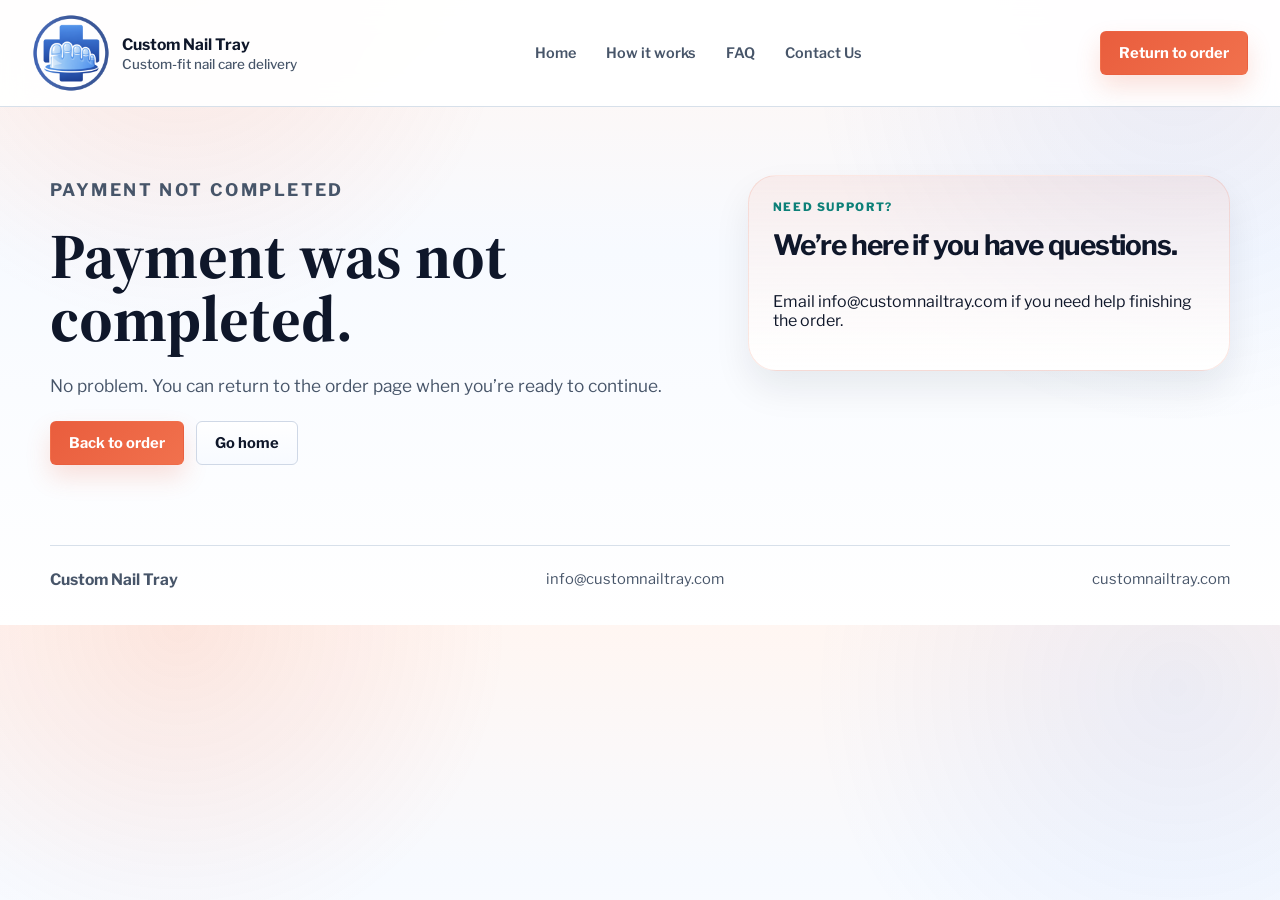
==== commit 70643687: "Isolate contact page on standalone branch" ====
--- a/cancel.html
+++ b/cancel.html
@@ -30,6 +30,7 @@
         <a href="index.html">Home</a>
         <a href="how-it-works.html">How it works</a>
         <a href="order.html#faq">FAQ</a>
+        <a href="contact.html">Contact Us</a>
       </nav>
 
       <a class="button button-primary" href="order.html">Return to order</a>
--- a/styles.css
+++ b/styles.css
@@ -34,10 +34,9 @@
 
 body.page-home {
   background:
-    radial-gradient(circle at 14% 0%, rgba(36, 95, 223, 0.13), transparent 28%),
-    radial-gradient(circle at 86% 14%, rgba(13, 128, 120, 0.1), transparent 26%),
-    radial-gradient(circle at 50% 78%, rgba(233, 93, 61, 0.08), transparent 22%),
-    var(--paper);
+    radial-gradient(circle at 12% 0%, rgba(36, 95, 223, 0.11), transparent 26%),
+    radial-gradient(circle at 88% 12%, rgba(13, 128, 120, 0.08), transparent 24%),
+    linear-gradient(180deg, #f9fbff 0%, #f4f7fb 100%);
 }
 
 body.page-how {
@@ -54,6 +53,13 @@
     linear-gradient(180deg, #fff7f2 0%, #f3f7ff 38%, #fbfcff 100%);
 }
 
+body.page-contact {
+  background:
+    radial-gradient(circle at 12% 0%, rgba(233, 93, 61, 0.09), transparent 24%),
+    radial-gradient(circle at 90% 8%, rgba(36, 95, 223, 0.06), transparent 24%),
+    linear-gradient(180deg, #ffffff 0%, #f7f9fd 100%);
+}
+
 body.page-success {
   background:
     radial-gradient(circle at 14% 0%, rgba(13, 128, 120, 0.11), transparent 26%),
@@ -91,11 +97,20 @@
   background: rgba(245, 248, 255, 0.94);
 }
 
+body.page-contact .site-header {
+  background: rgba(255, 255, 255, 0.96);
+  box-shadow: 0 1px 0 rgba(17, 24, 39, 0.06);
+}
+
 body.page-how .site-nav a[aria-current="page"] {
   color: var(--teal);
 }
 
 body.page-order .site-nav a[aria-current="page"] {
+  color: var(--coral);
+}
+
+body.page-contact .site-nav a[aria-current="page"] {
   color: var(--coral);
 }
 
@@ -114,6 +129,15 @@
 }
 
 body.page-order .button-primary:hover {
+  background: linear-gradient(135deg, #d84d2b 0%, #f0613e 100%);
+}
+
+body.page-contact .button-primary {
+  background: linear-gradient(135deg, var(--coral) 0%, #f1714d 100%);
+  box-shadow: 0 12px 24px rgba(233, 93, 61, 0.18);
+}
+
+body.page-contact .button-primary:hover {
   background: linear-gradient(135deg, #d84d2b 0%, #f0613e 100%);
 }
 
@@ -381,6 +405,247 @@
   line-height: 1.5;
 }
 
+body.page-home {
+  background: #f8fafc;
+}
+
+body.page-home .site-header {
+  background: rgba(255, 255, 255, 0.96);
+  box-shadow: 0 1px 0 rgba(17, 24, 39, 0.06);
+}
+
+body.page-home .kicker {
+  color: var(--blue-deep);
+}
+
+body.page-home .hero {
+  display: grid;
+  grid-template-columns: minmax(0, 1.05fr) minmax(320px, 0.74fr);
+  gap: 30px;
+  align-items: center;
+  min-height: auto;
+  padding: 72px 0 42px;
+  background: transparent;
+}
+
+body.page-home .hero-content {
+  width: auto;
+  padding: 0;
+  color: var(--ink);
+}
+
+body.page-home .hero h1,
+body.page-home .section-copy h2,
+body.page-home .kit-heading h2,
+body.page-home .use-content h2,
+body.page-home .process-preview h2 {
+  font-family: "Libre Franklin", sans-serif;
+  font-weight: 800;
+  letter-spacing: -0.045em;
+}
+
+body.page-home .hero h1 {
+  max-width: 760px;
+  font-size: 4.25rem;
+  line-height: 0.95;
+}
+
+body.page-home .hero-lead {
+  color: var(--muted);
+}
+
+body.page-home .hero-actions {
+  margin-top: 28px;
+}
+
+body.page-home .hero-actions .button-light {
+  background: #fff;
+  border-color: var(--line);
+  color: var(--ink);
+}
+
+body.page-home .hero-specs {
+  grid-template-columns: repeat(4, minmax(0, 1fr));
+  max-width: 100%;
+  margin-top: 38px;
+  background: var(--line);
+  border: 1px solid var(--line);
+  border-radius: 18px;
+  box-shadow: var(--shadow);
+}
+
+body.page-home .hero-specs div {
+  padding: 18px 18px 16px;
+  background: #fff;
+}
+
+body.page-home .hero-specs dt {
+  color: var(--blue);
+}
+
+body.page-home .hero-specs dd {
+  color: var(--ink);
+}
+
+body.page-home .hero-card {
+  display: grid;
+  overflow: hidden;
+  border: 1px solid var(--line);
+  border-radius: 28px;
+  background: #fff;
+  box-shadow: var(--shadow);
+}
+
+body.page-home .hero-card-media {
+  margin: 0;
+}
+
+body.page-home .hero-card-media img {
+  height: 280px;
+  object-fit: cover;
+  object-position: 50% 35%;
+}
+
+body.page-home .hero-card-body {
+  display: grid;
+  gap: 14px;
+  padding: 24px;
+}
+
+body.page-home .hero-card h2 {
+  margin: 0;
+  font-family: "Libre Franklin", sans-serif;
+  font-size: 3rem;
+  line-height: 0.95;
+}
+
+body.page-home .hero-card p {
+  margin: 0;
+  color: var(--muted);
+  line-height: 1.65;
+}
+
+body.page-home .hero-card-list {
+  display: grid;
+  gap: 10px;
+  margin: 0;
+  padding: 0;
+  list-style: none;
+}
+
+body.page-home .hero-card-list li {
+  position: relative;
+  padding-left: 20px;
+  color: var(--muted);
+  line-height: 1.5;
+}
+
+body.page-home .hero-card-list li::before {
+  content: "";
+  position: absolute;
+  left: 0;
+  top: 0.65em;
+  width: 8px;
+  height: 8px;
+  border-radius: 999px;
+  background: var(--blue);
+}
+
+body.page-home .spotlight-band {
+  width: min(1180px, calc(100% - 48px));
+  margin: 0 auto;
+  display: grid;
+  grid-template-columns: repeat(4, minmax(0, 1fr));
+  gap: 14px;
+}
+
+body.page-home .spotlight-band article {
+  padding: 20px;
+  border: 1px solid var(--line);
+  border-top-width: 4px;
+  border-radius: 18px;
+  background: linear-gradient(180deg, #ffffff 0%, #fbfdff 100%);
+  box-shadow: 0 10px 24px rgba(15, 23, 42, 0.05);
+}
+
+body.page-home .spotlight-band article:nth-child(1) {
+  border-top-color: var(--blue);
+}
+
+body.page-home .spotlight-band article:nth-child(2) {
+  border-top-color: var(--teal);
+}
+
+body.page-home .spotlight-band article:nth-child(3) {
+  border-top-color: var(--blue-deep);
+}
+
+body.page-home .spotlight-band article:nth-child(4) {
+  border-top-color: var(--teal);
+}
+
+body.page-home .spotlight-band strong {
+  display: block;
+  margin-bottom: 8px;
+  font-size: 0.98rem;
+}
+
+body.page-home .spotlight-band span {
+  color: var(--muted);
+  line-height: 1.6;
+}
+
+body.page-home .statement,
+body.page-home .kit-section,
+body.page-home .use-section {
+  margin-top: 0;
+  padding: 72px 0;
+  border-top: 1px solid var(--line);
+  border-bottom: none;
+  border-radius: 0;
+  background: transparent;
+  box-shadow: none;
+}
+
+body.page-home .process-preview {
+  margin-top: 0;
+  padding: 34px 0;
+  border-top: 1px solid var(--line);
+  border-bottom: 1px solid var(--line);
+  border-radius: 0;
+  background: #f7fbff;
+  box-shadow: none;
+}
+
+body.page-home .process-preview .button-secondary {
+  background: #fff;
+  border-color: var(--line);
+}
+
+body.page-home .statement {
+  background: linear-gradient(180deg, rgba(255, 255, 255, 0.94) 0%, rgba(248, 251, 255, 0.98) 100%);
+}
+
+body.page-home .kit-section {
+  background: #fff;
+}
+
+body.page-home .use-section {
+  background: linear-gradient(180deg, rgba(247, 251, 255, 0.72) 0%, rgba(255, 255, 255, 0.95) 100%);
+}
+
+body.page-home .process-preview {
+  background: #fff;
+}
+
+body.page-home .section-copy h2,
+body.page-home .kit-heading h2,
+body.page-home .use-content h2,
+body.page-home .process-preview h2 {
+  font-size: 3.05rem;
+  line-height: 1.04;
+}
+
 .statement,
 .kit-section,
 .assurance-strip,
@@ -406,12 +671,8 @@
 }
 
 body.page-home .statement {
-  padding: 88px 32px;
-  margin-top: 28px;
-  border: 1px solid rgba(36, 95, 223, 0.12);
-  border-radius: 30px;
-  background: linear-gradient(180deg, rgba(36, 95, 223, 0.08) 0%, rgba(255, 255, 255, 0.94) 100%);
-  box-shadow: 0 18px 40px rgba(15, 23, 42, 0.08);
+  padding-left: 0;
+  padding-right: 0;
 }
 
 .section-copy h2,
@@ -720,12 +981,8 @@
 }
 
 body.page-home .kit-section {
-  padding: 88px 32px;
-  margin-top: 28px;
-  border: 1px solid rgba(13, 128, 120, 0.12);
-  border-radius: 30px;
-  background: linear-gradient(180deg, rgba(13, 128, 120, 0.08) 0%, rgba(255, 255, 255, 0.95) 100%);
-  box-shadow: 0 18px 40px rgba(15, 23, 42, 0.08);
+  padding-left: 0;
+  padding-right: 0;
 }
 
 .kit-heading {
@@ -824,7 +1081,7 @@
   overflow: hidden;
   border: 1px solid rgba(15, 23, 42, 0.08);
   border-radius: 18px;
-  background: linear-gradient(180deg, #ffffff 0%, #f8fbff 100%);
+  background: linear-gradient(180deg, #ffffff 0%, #fbfdff 100%);
   box-shadow: 0 14px 28px rgba(15, 23, 42, 0.06);
 }
 
@@ -842,11 +1099,11 @@
 }
 
 body.page-home .assurance-strip article:nth-child(3)::before {
-  background: var(--coral);
+  background: var(--blue-deep);
 }
 
 body.page-home .assurance-strip article:nth-child(4)::before {
-  background: var(--gold);
+  background: var(--teal);
 }
 
 .assurance-strip strong {
@@ -870,12 +1127,8 @@
 }
 
 body.page-home .use-section {
-  padding: 88px 32px;
-  margin-top: 28px;
-  border: 1px solid rgba(233, 93, 61, 0.11);
-  border-radius: 30px;
-  background: linear-gradient(180deg, rgba(255, 241, 232, 0.9) 0%, rgba(255, 255, 255, 0.96) 100%);
-  box-shadow: 0 18px 40px rgba(15, 23, 42, 0.08);
+  padding-left: 0;
+  padding-right: 0;
 }
 
 .use-media {
@@ -916,7 +1169,8 @@
   border: 1px solid rgba(15, 23, 42, 0.08);
   border-top-width: 4px;
   border-radius: 16px;
-  background: linear-gradient(180deg, #ffffff 0%, #f8fbff 100%);
+  background: linear-gradient(180deg, #ffffff 0%, #fcfdff 100%);
+  box-shadow: 0 10px 24px rgba(15, 23, 42, 0.04);
 }
 
 body.page-home .use-grid article:nth-child(1) {
@@ -928,11 +1182,11 @@
 }
 
 body.page-home .use-grid article:nth-child(3) {
-  border-top-color: var(--coral);
+  border-top-color: var(--blue-deep);
 }
 
 body.page-home .use-grid article:nth-child(4) {
-  border-top-color: var(--gold);
+  border-top-color: var(--teal);
 }
 
 .use-grid span {
@@ -1051,33 +1305,8 @@
 }
 
 body.page-home .process-preview {
-  padding: 44px 32px;
-  margin-top: 28px;
-  border: none;
-  border-radius: 30px;
-  background: linear-gradient(135deg, #0f1f4e 0%, #163f96 48%, #0d8078 100%);
-  color: #fff;
-  box-shadow: 0 22px 46px rgba(15, 23, 42, 0.16);
-}
-
-body.page-home .process-preview .kicker {
-  color: #f4c1b3;
-}
-
-body.page-home .process-preview h2 {
-  color: #fff;
-}
-
-body.page-home .process-preview .button-secondary {
-  background: rgba(255, 255, 255, 0.12);
-  border-color: rgba(255, 255, 255, 0.34);
-  color: #fff;
-}
-
-body.page-home .process-preview .button-primary {
-  background: #fff;
-  color: var(--blue-deep);
-  box-shadow: none;
+  padding-left: 0;
+  padding-right: 0;
 }
 
 body.page-how .process-section {
@@ -1439,6 +1668,177 @@
 
 body.page-order .assurance-strip article:nth-child(4) {
   border-top: 4px solid var(--gold);
+}
+
+body.page-contact .contact-hero {
+  width: min(1120px, calc(100% - 48px));
+  margin: 0 auto;
+  padding: 58px 0 28px;
+  text-align: center;
+}
+
+body.page-contact .breadcrumb {
+  margin: 0 0 14px;
+  color: var(--muted);
+  font-size: 0.88rem;
+}
+
+body.page-contact .breadcrumb a {
+  color: var(--blue-deep);
+  font-weight: 700;
+}
+
+body.page-contact .contact-hero h1 {
+  max-width: 780px;
+  margin: 0 auto;
+  font-family: "Libre Franklin", sans-serif;
+  font-size: 4rem;
+  line-height: 0.96;
+  letter-spacing: -0.05em;
+}
+
+body.page-contact .contact-lead {
+  max-width: 920px;
+  margin: 22px auto 0;
+  color: var(--muted);
+  font-size: 1.12rem;
+  line-height: 1.8;
+}
+
+body.page-contact .contact-hours {
+  display: flex;
+  flex-wrap: wrap;
+  justify-content: center;
+  gap: 12px;
+  margin-top: 24px;
+}
+
+body.page-contact .contact-hours span {
+  padding: 11px 15px;
+  border: 1px solid var(--line);
+  border-radius: 999px;
+  background: #fff;
+  color: var(--muted);
+  box-shadow: 0 10px 24px rgba(15, 23, 42, 0.04);
+}
+
+body.page-contact .contact-callout {
+  max-width: 840px;
+  margin: 24px auto 0;
+  padding: 22px 24px;
+  border: 1px solid rgba(233, 93, 61, 0.16);
+  border-radius: 24px;
+  background: linear-gradient(180deg, #ffffff 0%, #fff6f2 100%);
+  box-shadow: var(--shadow);
+}
+
+body.page-contact .contact-callout strong {
+  display: block;
+  font-size: 1rem;
+}
+
+body.page-contact .contact-callout p {
+  margin: 8px 0 0;
+  color: var(--muted);
+  line-height: 1.7;
+}
+
+body.page-contact .contact-callout a {
+  display: inline-flex;
+  margin-top: 14px;
+  color: var(--blue-deep);
+  font-weight: 700;
+  text-decoration: underline;
+  text-underline-offset: 4px;
+}
+
+body.page-contact .contact-layout {
+  width: min(1180px, calc(100% - 48px));
+  margin: 18px auto 0;
+  display: grid;
+  grid-template-columns: minmax(300px, 0.68fr) minmax(0, 1fr);
+  gap: 28px;
+  align-items: start;
+  padding-bottom: 84px;
+}
+
+body.page-contact .contact-sidebar {
+  display: grid;
+  gap: 18px;
+}
+
+body.page-contact .contact-card {
+  padding: 24px;
+  border: 1px solid var(--line);
+  border-radius: 24px;
+  background: #fff;
+  box-shadow: var(--shadow);
+}
+
+body.page-contact .contact-card:first-child {
+  border-top: 4px solid var(--coral);
+}
+
+body.page-contact .contact-card:nth-child(2) {
+  border-top: 4px solid var(--blue);
+}
+
+body.page-contact .contact-card p {
+  color: var(--muted);
+  line-height: 1.7;
+}
+
+body.page-contact .contact-email {
+  display: inline-flex;
+  margin-top: 6px;
+  color: var(--blue-deep);
+  font-size: 1.25rem;
+  font-weight: 800;
+  text-decoration: none;
+}
+
+body.page-contact .contact-list {
+  display: grid;
+  gap: 12px;
+  margin: 14px 0 0;
+  padding: 0;
+  list-style: none;
+}
+
+body.page-contact .contact-list li {
+  position: relative;
+  padding-left: 26px;
+  color: var(--ink);
+  line-height: 1.55;
+}
+
+body.page-contact .contact-list li::before {
+  content: "";
+  position: absolute;
+  left: 0;
+  top: 0.7em;
+  width: 10px;
+  height: 10px;
+  border-radius: 999px;
+  background: var(--coral);
+}
+
+body.page-contact .contact-form-panel {
+  display: grid;
+  gap: 18px;
+}
+
+body.page-contact .contact-form-panel .section-copy {
+  text-align: left;
+}
+
+body.page-contact .contact-form-panel .section-copy h2 {
+  font-size: 3rem;
+}
+
+body.page-contact .contact-form {
+  border-top-color: var(--coral);
+  background: linear-gradient(180deg, rgba(255, 255, 255, 0.98) 0%, rgba(255, 247, 242, 0.95) 100%);
 }
 
 .order-form {
@@ -1796,6 +2196,17 @@
   border-top: 1px solid rgba(15, 23, 42, 0.08);
 }
 
+.summary-row-total {
+  margin-top: 2px;
+  padding-top: 18px;
+  border-top-color: rgba(36, 95, 223, 0.22);
+}
+
+.summary-row-total span,
+.summary-row-total strong {
+  color: var(--blue-deep);
+}
+
 .summary-row span,
 .confirmation-row span {
   color: var(--muted);
@@ -2100,6 +2511,8 @@
   .kit-section,
   .assurance-strip,
   .page-hero,
+  .contact-hero,
+  .contact-layout,
   .use-section,
   .process-section,
   .process-preview,
@@ -2156,9 +2569,17 @@
     padding: 56px 0;
   }
 
+  .contact-hero {
+    padding: 52px 0 24px;
+  }
+
   .page-hero-copy h1 {
     font-size: 3rem;
     line-height: 1.02;
+  }
+
+  body.page-contact .contact-hero h1 {
+    font-size: 3rem;
   }
 
   .page-hero-media img {
@@ -2187,6 +2608,14 @@
   .assurance-strip,
   .form-grid {
     grid-template-columns: 1fr;
+  }
+
+  body.page-contact .contact-layout {
+    grid-template-columns: 1fr;
+  }
+
+  body.page-contact .contact-form-panel .section-copy h2 {
+    font-size: 2.25rem;
   }
 
   .use-media img {
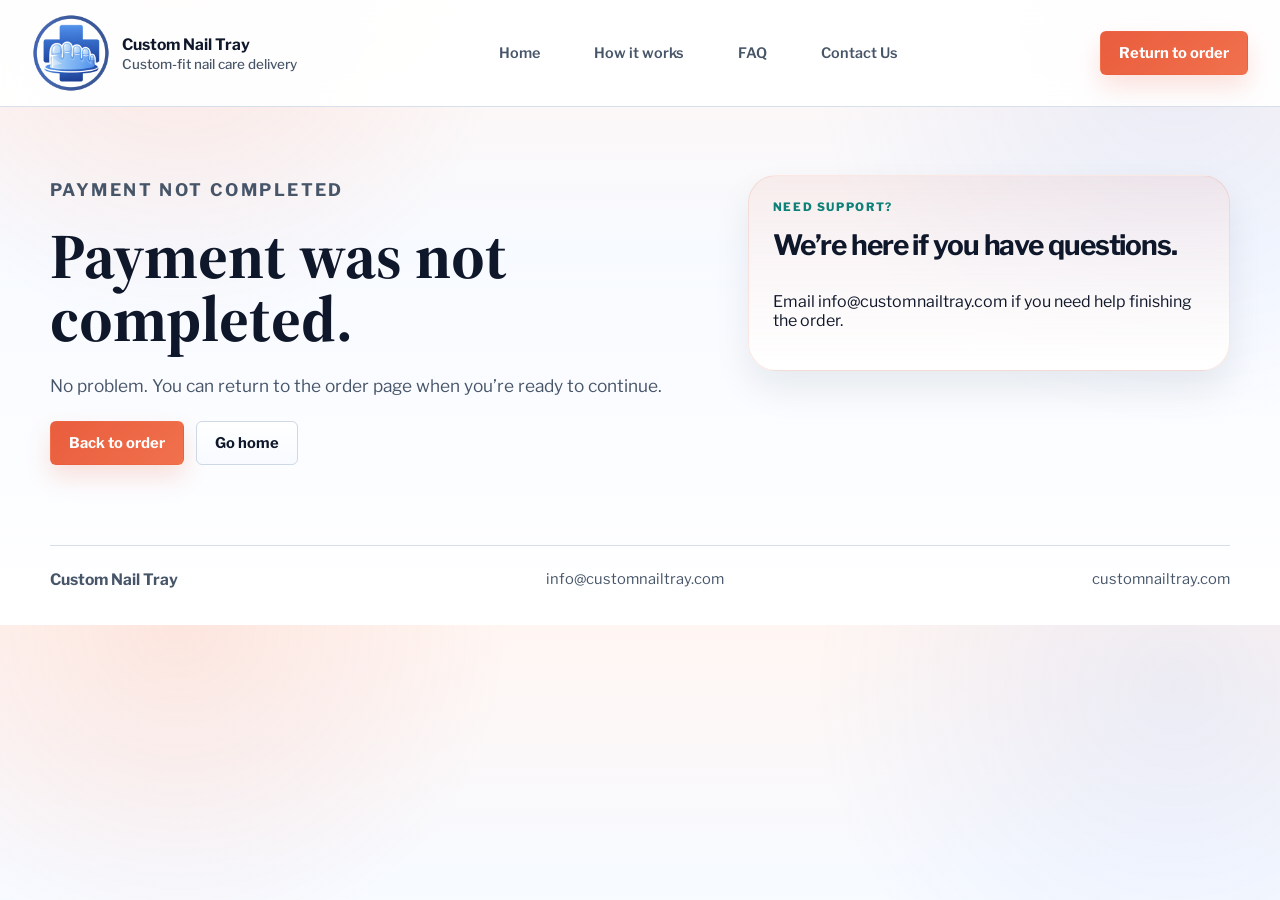
==== commit 97cc1f82: "Refine FAQ palette and header accents" ====
--- a/cancel.html
+++ b/cancel.html
@@ -29,7 +29,7 @@
       <nav class="site-nav" aria-label="Primary">
         <a href="index.html">Home</a>
         <a href="how-it-works.html">How it works</a>
-        <a href="order.html#faq">FAQ</a>
+        <a href="faq.html">FAQ</a>
         <a href="contact.html">Contact Us</a>
       </nav>
 
--- a/styles.css
+++ b/styles.css
@@ -34,16 +34,16 @@
 
 body.page-home {
   background:
-    radial-gradient(circle at 12% 0%, rgba(36, 95, 223, 0.11), transparent 26%),
-    radial-gradient(circle at 88% 12%, rgba(13, 128, 120, 0.08), transparent 24%),
-    linear-gradient(180deg, #f9fbff 0%, #f4f7fb 100%);
+    radial-gradient(circle at 14% 0%, rgba(36, 95, 223, 0.18), transparent 28%),
+    radial-gradient(circle at 86% 12%, rgba(36, 95, 223, 0.07), transparent 26%),
+    linear-gradient(180deg, #eef4ff 0%, #f7fbff 42%, #ffffff 100%);
 }
 
 body.page-how {
   background:
-    linear-gradient(180deg, rgba(13, 128, 120, 0.08) 0%, rgba(13, 128, 120, 0.015) 220px, transparent 220px),
-    radial-gradient(circle at 100% 0%, rgba(36, 95, 223, 0.08), transparent 30%),
-    #f4faf9;
+    radial-gradient(circle at 14% 0%, rgba(13, 128, 120, 0.16), transparent 26%),
+    radial-gradient(circle at 90% 10%, rgba(36, 95, 223, 0.08), transparent 24%),
+    linear-gradient(180deg, #effaf7 0%, #f5fbf9 42%, #fcfefe 100%);
 }
 
 body.page-order {
@@ -53,6 +53,13 @@
     linear-gradient(180deg, #fff7f2 0%, #f3f7ff 38%, #fbfcff 100%);
 }
 
+body.page-faq {
+  background:
+    radial-gradient(circle at 14% 0%, rgba(244, 214, 103, 0.24), transparent 26%),
+    radial-gradient(circle at 92% 10%, rgba(255, 242, 184, 0.46), transparent 28%),
+    linear-gradient(180deg, #fffef3 0%, #fffdfa 42%, #ffffff 100%);
+}
+
 body.page-contact {
   background:
     radial-gradient(circle at 12% 0%, rgba(233, 93, 61, 0.09), transparent 24%),
@@ -97,23 +104,16 @@
   background: rgba(245, 248, 255, 0.94);
 }
 
+body.page-faq .site-header {
+  background: rgba(255, 255, 255, 0.96);
+  box-shadow: 0 1px 0 rgba(17, 24, 39, 0.06);
+}
+
 body.page-contact .site-header {
   background: rgba(255, 255, 255, 0.96);
   box-shadow: 0 1px 0 rgba(17, 24, 39, 0.06);
 }
 
-body.page-how .site-nav a[aria-current="page"] {
-  color: var(--teal);
-}
-
-body.page-order .site-nav a[aria-current="page"] {
-  color: var(--coral);
-}
-
-body.page-contact .site-nav a[aria-current="page"] {
-  color: var(--coral);
-}
-
 body.page-how .button-primary {
   background: linear-gradient(135deg, var(--teal) 0%, #109186 100%);
   box-shadow: 0 12px 24px rgba(13, 128, 120, 0.18);
@@ -130,6 +130,16 @@
 
 body.page-order .button-primary:hover {
   background: linear-gradient(135deg, #d84d2b 0%, #f0613e 100%);
+}
+
+body.page-faq .button-primary {
+  background: linear-gradient(135deg, #e2c44f 0%, #f5e59b 100%);
+  color: var(--ink);
+  box-shadow: 0 12px 24px rgba(201, 148, 41, 0.12);
+}
+
+body.page-faq .button-primary:hover {
+  background: linear-gradient(135deg, #d4b740 0%, #eddc82 100%);
 }
 
 body.page-contact .button-primary {
@@ -215,16 +225,59 @@
 }
 
 .site-nav a {
-  padding: 8px 0;
+  padding: 8px 12px;
+  border-radius: 999px;
+  transition:
+    color 160ms ease,
+    background-color 160ms ease,
+    box-shadow 160ms ease,
+    transform 160ms ease;
+}
+
+.site-nav a[href="index.html"] {
+  --nav-accent: var(--blue);
+  --nav-accent-soft: rgba(36, 95, 223, 0.12);
+}
+
+.site-nav a[href="how-it-works.html"] {
+  --nav-accent: var(--teal);
+  --nav-accent-soft: rgba(13, 128, 120, 0.14);
+}
+
+.site-nav a[href="faq.html"] {
+  --nav-accent: #a47f13;
+  --nav-accent-soft: rgba(245, 229, 170, 0.92);
+}
+
+.site-nav a[href="contact.html"] {
+  --nav-accent: var(--coral);
+  --nav-accent-soft: rgba(233, 93, 61, 0.14);
 }
 
 .site-nav a:hover,
+.site-nav a:focus-visible,
 .site-nav a[aria-current="page"],
 .site-footer a:hover,
 .instruction-panel a:hover,
 .form-note a:hover,
 .text-link:hover {
   color: var(--blue);
+}
+
+.site-nav a:hover,
+.site-nav a:focus-visible,
+.site-nav a[aria-current="page"] {
+  color: var(--nav-accent);
+  background: var(--nav-accent-soft);
+  box-shadow: inset 0 0 0 1px var(--nav-accent-soft);
+}
+
+.site-nav a[aria-current="page"] {
+  font-weight: 700;
+}
+
+body.page-faq .kicker {
+  color: #b48b15;
 }
 
 .button {
@@ -406,7 +459,10 @@
 }
 
 body.page-home {
-  background: #f8fafc;
+  background:
+    radial-gradient(circle at 14% 0%, rgba(36, 95, 223, 0.18), transparent 28%),
+    radial-gradient(circle at 86% 12%, rgba(36, 95, 223, 0.07), transparent 26%),
+    linear-gradient(180deg, #eef4ff 0%, #f7fbff 42%, #ffffff 100%);
 }
 
 body.page-home .site-header {
@@ -425,6 +481,8 @@
   align-items: center;
   min-height: auto;
   padding: 72px 0 42px;
+  width: min(1180px, calc(100% - 80px));
+  margin: 0 auto;
   background: transparent;
 }
 
@@ -496,8 +554,27 @@
   box-shadow: var(--shadow);
 }
 
+body.page-home .hero-card-preview {
+  gap: 0;
+  min-height: 460px;
+  padding: 0;
+  background:
+    linear-gradient(180deg, rgba(255, 255, 255, 0.99) 0%, rgba(250, 252, 255, 0.98) 100%);
+}
+
 body.page-home .hero-card-media {
   margin: 0;
+}
+
+body.page-home .hero-card-preview .hero-card-body {
+  display: grid;
+  align-content: start;
+  gap: 14px;
+  padding: 44px 44px 40px;
+}
+
+body.page-home .hero-card-preview .panel-label {
+  color: var(--coral);
 }
 
 body.page-home .hero-card-media img {
@@ -506,23 +583,24 @@
   object-position: 50% 35%;
 }
 
-body.page-home .hero-card-body {
-  display: grid;
-  gap: 14px;
-  padding: 24px;
-}
-
 body.page-home .hero-card h2 {
   margin: 0;
-  font-family: "Libre Franklin", sans-serif;
-  font-size: 3rem;
-  line-height: 0.95;
+  max-width: 13ch;
+  font-family: "Source Serif 4", serif;
+  font-size: clamp(2.55rem, 3.4vw, 3.9rem);
+  line-height: 0.96;
+  letter-spacing: -0.055em;
 }
 
 body.page-home .hero-card p {
   margin: 0;
   color: var(--muted);
-  line-height: 1.65;
+  line-height: 1.7;
+}
+
+body.page-home .hero-card-preview p {
+  max-width: 39ch;
+  font-size: 1.04rem;
 }
 
 body.page-home .hero-card-list {
@@ -623,7 +701,13 @@
 }
 
 body.page-home .statement {
-  background: linear-gradient(180deg, rgba(255, 255, 255, 0.94) 0%, rgba(248, 251, 255, 0.98) 100%);
+  gap: 48px;
+  padding: 52px 52px 44px;
+  border: 1px solid #cdddf3;
+  border-radius: 34px;
+  background:
+    linear-gradient(180deg, rgba(231, 240, 252, 0.95) 0%, rgba(246, 250, 255, 0.98) 36%, rgba(255, 255, 255, 0.98) 100%);
+  box-shadow: 0 24px 60px rgba(36, 95, 223, 0.08);
 }
 
 body.page-home .kit-section {
@@ -644,6 +728,24 @@
 body.page-home .process-preview h2 {
   font-size: 3.05rem;
   line-height: 1.04;
+}
+
+body.page-home .statement .section-copy h2 {
+  max-width: 10ch;
+  font-family: "Source Serif 4", serif;
+  font-size: clamp(3rem, 4.7vw, 4.45rem);
+  line-height: 0.98;
+  letter-spacing: -0.05em;
+}
+
+body.page-home .statement-body {
+  max-width: 620px;
+  padding-top: 10px;
+}
+
+body.page-home .statement-body p {
+  font-size: 1.16rem;
+  line-height: 1.82;
 }
 
 .statement,
@@ -658,7 +760,7 @@
 .order-section,
 .cta-band,
 .site-footer {
-  width: min(1180px, calc(100% - 48px));
+  width: min(1180px, calc(100% - 80px));
   margin: 0 auto;
 }
 
@@ -671,8 +773,8 @@
 }
 
 body.page-home .statement {
-  padding-left: 0;
-  padding-right: 0;
+  padding-left: 52px;
+  padding-right: 52px;
 }
 
 .section-copy h2,
@@ -780,10 +882,10 @@
   gap: 28px;
   padding: 86px 0 58px;
   align-items: stretch;
-  border: 1px solid rgba(13, 128, 120, 0.12);
-  border-radius: 32px;
-  background: linear-gradient(180deg, rgba(13, 128, 120, 0.08) 0%, rgba(255, 255, 255, 0.97) 100%);
-  box-shadow: 0 18px 40px rgba(15, 23, 42, 0.06);
+  border: none;
+  border-radius: 0;
+  background: transparent;
+  box-shadow: none;
 }
 
 body.page-how .page-hero-copy {
@@ -935,9 +1037,10 @@
 }
 
 body.page-order .page-hero {
-  gap: 28px;
-  padding: 78px 0 48px;
-  align-items: stretch;
+  grid-template-columns: minmax(0, 1fr);
+  gap: 18px;
+  padding: 78px 0 36px;
+  align-items: start;
   border: 1px solid rgba(36, 95, 223, 0.12);
   border-radius: 32px;
   background: linear-gradient(180deg, rgba(233, 93, 61, 0.08) 0%, rgba(255, 255, 255, 0.97) 100%);
@@ -958,6 +1061,33 @@
 
 body.page-order .page-hero-copy p:not(.kicker) {
   max-width: 620px;
+}
+
+body.page-faq .page-hero {
+  grid-template-columns: minmax(0, 1fr);
+  gap: 18px;
+  padding: 84px 0 28px;
+  align-items: start;
+  border: none;
+  border-radius: 0;
+  background: transparent;
+  box-shadow: none;
+}
+
+body.page-faq .page-hero-copy {
+  display: grid;
+  align-content: start;
+  gap: 20px;
+}
+
+body.page-faq .page-hero-copy h1 {
+  max-width: 660px;
+  font-size: 4rem;
+  line-height: 0.96;
+}
+
+body.page-faq .page-hero-copy p:not(.kicker) {
+  max-width: 700px;
 }
 
 .order-hero-panel {
@@ -973,6 +1103,10 @@
 
 .order-hero-panel .order-hero-list span {
   background: var(--coral);
+}
+
+body.page-order .order-hero-panel-below {
+  margin-top: 28px;
 }
 
 .kit-section {
@@ -1489,21 +1623,24 @@
   border-bottom: 1px solid var(--line);
 }
 
-body.page-order .faq-section {
+body.page-order .faq-section,
+body.page-faq .faq-section {
   gap: 30px;
   padding: 42px;
   margin: 0 auto 96px;
-  border: 1px solid #d9e3f1;
+  border: 1px solid rgba(201, 148, 41, 0.14);
   border-radius: 24px;
-  background: linear-gradient(180deg, #ffffff 0%, #f8fbff 100%);
+  background: linear-gradient(180deg, #fffef7 0%, #fff9e1 100%);
   box-shadow: var(--shadow);
 }
 
-body.page-order .faq-list {
+body.page-order .faq-list,
+body.page-faq .faq-list {
   border-top: none;
 }
 
-body.page-order .faq-list details {
+body.page-order .faq-list details,
+body.page-faq .faq-list details {
   margin-bottom: 12px;
   padding: 0 18px;
   border: 1px solid #e3e8f0;
@@ -1515,17 +1652,31 @@
   background: linear-gradient(180deg, #ffffff 0%, #f8fbff 100%);
 }
 
+body.page-faq .faq-list details:nth-child(odd) {
+  background: linear-gradient(180deg, #ffffff 0%, #fffdf4 100%);
+}
+
 body.page-order .faq-list details:nth-child(even) {
   background: linear-gradient(180deg, #ffffff 0%, #fff7f2 100%);
 }
 
-body.page-order .faq-list summary {
+body.page-faq .faq-list details:nth-child(even) {
+  background: linear-gradient(180deg, #ffffff 0%, #fffbea 100%);
+}
+
+body.page-order .faq-list summary,
+body.page-faq .faq-list summary {
   padding: 18px 0;
   font-family: "Libre Franklin", sans-serif;
   letter-spacing: -0.02em;
 }
 
-body.page-order .faq-list p {
+body.page-faq .faq-list summary::marker {
+  color: #c09b2a;
+}
+
+body.page-order .faq-list p,
+body.page-faq .faq-list p {
   padding-bottom: 18px;
 }
 
@@ -2357,6 +2508,65 @@
     font-size: 4.4rem;
   }
 
+  body.page-home .hero {
+    grid-template-columns: 1fr;
+    gap: 24px;
+    min-height: auto;
+    padding: 56px 0 28px;
+  }
+
+  body.page-home .hero-content {
+    width: 100%;
+  }
+
+  body.page-home .hero h1 {
+    max-width: none;
+    font-size: clamp(2.35rem, 6.25vw, 3.5rem);
+    line-height: 1;
+    text-wrap: balance;
+  }
+
+  body.page-home .hero-actions {
+    align-items: flex-start;
+  }
+
+  body.page-home .hero-card {
+    max-width: 100%;
+  }
+
+  body.page-home .hero-card-preview .hero-card-body {
+    padding: 28px 28px 24px;
+  }
+
+  body.page-home .hero-card h2 {
+    max-width: 13ch;
+    font-size: clamp(2.15rem, 5.6vw, 3.05rem);
+  }
+
+  body.page-home .hero-specs {
+    grid-template-columns: repeat(2, minmax(0, 1fr));
+    margin-top: 24px;
+  }
+
+  body.page-home .spotlight-band {
+    grid-template-columns: repeat(2, minmax(0, 1fr));
+  }
+
+  body.page-home .statement {
+    gap: 32px;
+    padding: 38px 32px 30px;
+    border-radius: 28px;
+  }
+
+  body.page-home .statement .section-copy h2 {
+    max-width: 12ch;
+    font-size: clamp(2.55rem, 7vw, 3.25rem);
+  }
+
+  body.page-home .statement-body {
+    padding-top: 4px;
+  }
+
   .statement,
   .kit-heading,
   .kit-layout,
@@ -2424,6 +2634,7 @@
   body.page-how .quality-section,
   body.page-order .order-section,
   body.page-order .faq-section,
+  body.page-faq .faq-section,
   body.page-order .order-layout,
   body.page-success .confirmation-shell,
   body.page-cancel .confirmation-shell {
@@ -2468,12 +2679,12 @@
 @media (max-width: 680px) {
   .site-header {
     position: relative;
-    padding: 12px 16px;
+    padding: 10px 14px;
   }
 
   .brand-logo {
-    width: 62px;
-    height: 62px;
+    width: 54px;
+    height: 54px;
   }
 
   .brand small {
@@ -2481,19 +2692,27 @@
   }
 
   .site-header > .button {
-    min-height: 40px;
-    padding: 0 12px;
-    font-size: 0.82rem;
+    min-height: 38px;
+    padding: 0 11px;
+    font-size: 0.79rem;
   }
 
   .site-nav {
-    gap: 12px;
+    gap: 10px;
     overflow-x: auto;
     justify-content: flex-start;
+    font-size: 0.8rem;
   }
 
   .hero {
     min-height: 720px;
+  }
+
+  body.page-home .hero {
+    display: flex;
+    flex-direction: column;
+    gap: 14px;
+    padding: 28px 0 18px;
   }
 
   .hero-image {
@@ -2524,12 +2743,111 @@
     width: min(100% - 32px, 1180px);
   }
 
+  body.page-home .hero {
+    width: min(100% - 32px, 1180px);
+  }
+
   .hero-content {
     padding: 72px 0 34px;
   }
 
   .hero h1 {
     font-size: 3.35rem;
+  }
+
+  body.page-home .hero h1 {
+    max-width: none;
+    font-size: clamp(2rem, 8.2vw, 2.55rem);
+    line-height: 1.04;
+    letter-spacing: -0.06em;
+    text-wrap: balance;
+  }
+
+  body.page-home .hero-lead {
+    font-size: 0.95rem;
+    line-height: 1.6;
+    max-width: 100%;
+  }
+
+  body.page-home .hero-actions {
+    width: 100%;
+    margin-top: 18px;
+  }
+
+  body.page-home .hero-actions .button {
+    width: 100%;
+  }
+
+  body.page-home .hero-specs {
+    grid-template-columns: repeat(2, minmax(0, 1fr));
+    margin-top: 18px;
+  }
+
+  body.page-home .hero-specs div {
+    padding: 14px 14px 12px;
+  }
+
+  body.page-home .hero-specs dt {
+    font-size: 0.66rem;
+  }
+
+  body.page-home .hero-specs dd {
+    font-size: 0.87rem;
+    line-height: 1.45;
+  }
+
+  body.page-home .hero-card {
+    order: 1 !important;
+    border-radius: 22px;
+  }
+
+  body.page-home .hero-content {
+    order: 0 !important;
+  }
+
+  body.page-home .hero-card-preview .hero-card-body {
+    gap: 10px;
+    padding: 18px 18px 16px;
+  }
+
+  body.page-home .hero-card h2 {
+    font-size: 2.1rem;
+    line-height: 1;
+  }
+
+  body.page-home .hero-card p {
+    font-size: 0.92rem;
+    line-height: 1.55;
+  }
+
+  body.page-home .hero-card-list {
+    display: none;
+  }
+
+  body.page-home .spotlight-band {
+    grid-template-columns: 1fr;
+    gap: 12px;
+  }
+
+  body.page-home .statement {
+    gap: 22px;
+    padding: 28px 18px 22px;
+    border-radius: 24px;
+  }
+
+  body.page-home .statement .section-copy h2 {
+    max-width: none;
+    font-size: clamp(2.2rem, 10vw, 2.95rem);
+    line-height: 1.02;
+  }
+
+  body.page-home .statement-body {
+    padding-top: 0;
+  }
+
+  body.page-home .statement-body p {
+    font-size: 1rem;
+    line-height: 1.72;
   }
 
   .hero-lead {
@@ -2652,6 +2970,7 @@
   body.page-how .how-hero-panel,
   body.page-order .order-hero-panel,
   body.page-order .faq-section,
+  body.page-faq .faq-section,
   .fieldset-card,
   .order-summary-panel,
   .confirmation-card,
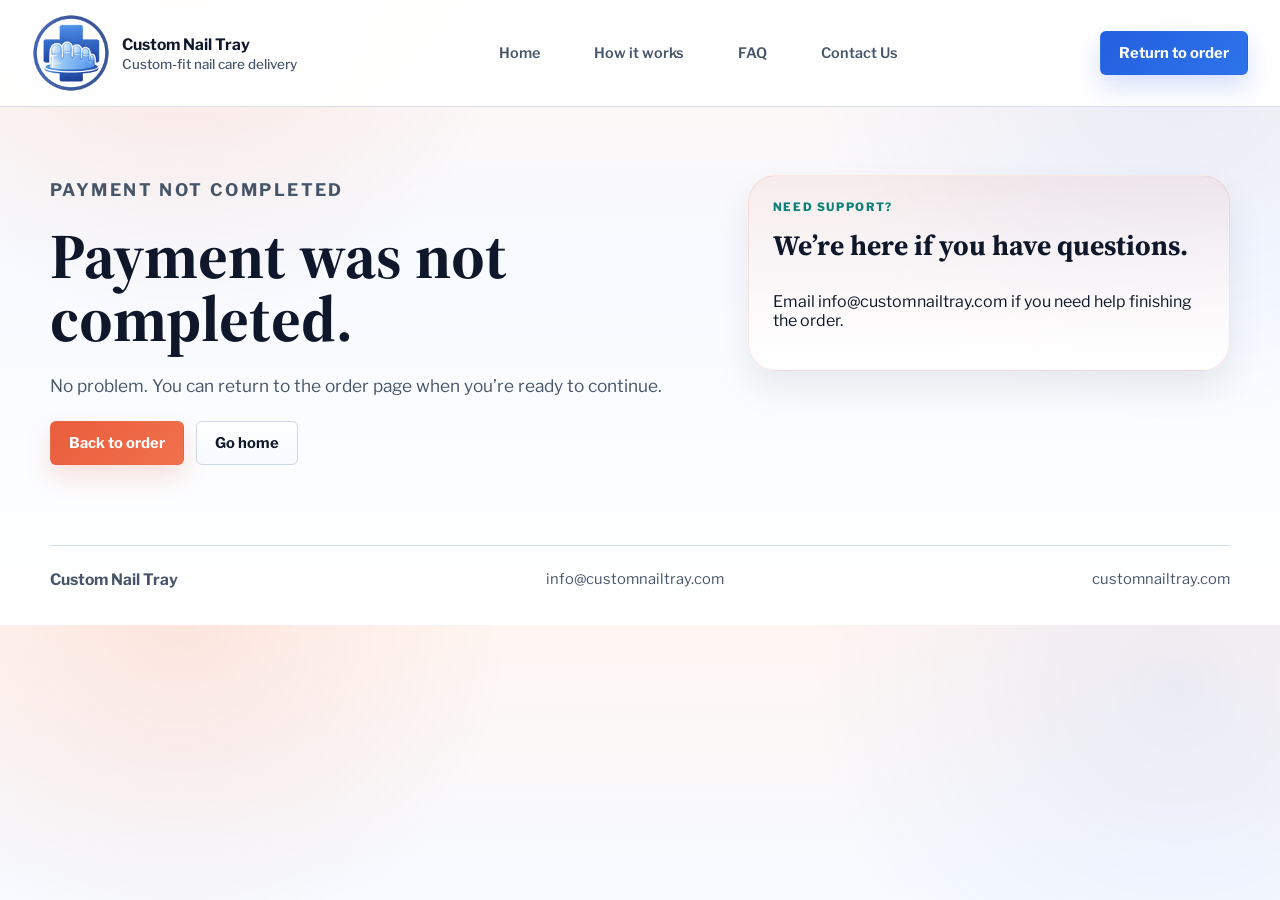
==== commit e2717fa4: "Reduce page load motion" ====
--- a/cancel.html
+++ b/cancel.html
@@ -11,7 +11,7 @@
     <link rel="preconnect" href="https://fonts.googleapis.com" />
     <link rel="preconnect" href="https://fonts.gstatic.com" crossorigin />
     <link
-      href="https://fonts.googleapis.com/css2?family=Libre+Franklin:wght@400;500;600;700;800&family=Source+Serif+4:opsz,wght@8..60,500;8..60,600;8..60,700&display=swap"
+      href="https://fonts.googleapis.com/css2?family=Libre+Franklin:wght@400;500;600;700;800&family=Source+Serif+4:opsz,wght@8..60,500;8..60,600;8..60,700&display=optional"
       rel="stylesheet"
     />
     <link rel="stylesheet" href="styles.css" />
--- a/styles.css
+++ b/styles.css
@@ -21,7 +21,7 @@
 }
 
 html {
-  scroll-behavior: smooth;
+  scroll-behavior: auto;
 }
 
 body {
@@ -62,9 +62,9 @@
 
 body.page-contact {
   background:
-    radial-gradient(circle at 12% 0%, rgba(233, 93, 61, 0.09), transparent 24%),
-    radial-gradient(circle at 90% 8%, rgba(36, 95, 223, 0.06), transparent 24%),
-    linear-gradient(180deg, #ffffff 0%, #f7f9fd 100%);
+    radial-gradient(circle at 12% 0%, rgba(233, 93, 61, 0.18), transparent 24%),
+    radial-gradient(circle at 90% 8%, rgba(255, 226, 217, 0.52), transparent 24%),
+    linear-gradient(180deg, #fff7f3 0%, #fffdfb 42%, #ffffff 100%);
 }
 
 body.page-success {
@@ -91,29 +91,6 @@
   width: 100%;
 }
 
-body.page-how .site-header,
-body.page-order .site-header {
-  box-shadow: 0 1px 0 rgba(17, 24, 39, 0.06);
-}
-
-body.page-how .site-header {
-  background: rgba(247, 251, 253, 0.92);
-}
-
-body.page-order .site-header {
-  background: rgba(245, 248, 255, 0.94);
-}
-
-body.page-faq .site-header {
-  background: rgba(255, 255, 255, 0.96);
-  box-shadow: 0 1px 0 rgba(17, 24, 39, 0.06);
-}
-
-body.page-contact .site-header {
-  background: rgba(255, 255, 255, 0.96);
-  box-shadow: 0 1px 0 rgba(17, 24, 39, 0.06);
-}
-
 body.page-how .button-primary {
   background: linear-gradient(135deg, var(--teal) 0%, #109186 100%);
   box-shadow: 0 12px 24px rgba(13, 128, 120, 0.18);
@@ -167,6 +144,28 @@
 
 body.page-cancel .button-primary:hover {
   background: linear-gradient(135deg, #d84d2b 0%, #f0613e 100%);
+}
+
+body.page-home .site-header .button-primary,
+body.page-how .site-header .button-primary,
+body.page-order .site-header .button-primary,
+body.page-faq .site-header .button-primary,
+body.page-contact .site-header .button-primary,
+body.page-success .site-header .button-primary,
+body.page-cancel .site-header .button-primary {
+  background: linear-gradient(135deg, var(--blue) 0%, #2d74ea 100%);
+  box-shadow: 0 12px 24px rgba(36, 95, 223, 0.18);
+  color: #fff;
+}
+
+body.page-home .site-header .button-primary:hover,
+body.page-how .site-header .button-primary:hover,
+body.page-order .site-header .button-primary:hover,
+body.page-faq .site-header .button-primary:hover,
+body.page-contact .site-header .button-primary:hover,
+body.page-success .site-header .button-primary:hover,
+body.page-cancel .site-header .button-primary:hover {
+  background: linear-gradient(135deg, var(--blue-deep) 0%, #1d4fb8 100%);
 }
 
 .site-header {
@@ -182,6 +181,11 @@
   background: rgba(255, 255, 255, 0.94);
   border-bottom: 1px solid var(--line);
   backdrop-filter: blur(14px);
+  transition:
+    background-color 180ms ease,
+    background 180ms ease,
+    box-shadow 180ms ease,
+    border-color 180ms ease;
 }
 
 .brand {
@@ -225,38 +229,31 @@
 }
 
 .site-nav a {
+  color: var(--muted);
   padding: 8px 12px;
-  border-radius: 999px;
+  text-decoration: none;
   transition:
     color 160ms ease,
-    background-color 160ms ease,
-    box-shadow 160ms ease,
+    text-decoration-color 160ms ease,
     transform 160ms ease;
 }
 
 .site-nav a[href="index.html"] {
   --nav-accent: var(--blue);
-  --nav-accent-soft: rgba(36, 95, 223, 0.12);
 }
 
 .site-nav a[href="how-it-works.html"] {
   --nav-accent: var(--teal);
-  --nav-accent-soft: rgba(13, 128, 120, 0.14);
 }
 
 .site-nav a[href="faq.html"] {
-  --nav-accent: #a47f13;
-  --nav-accent-soft: rgba(245, 229, 170, 0.92);
+  --nav-accent: #b48b15;
 }
 
 .site-nav a[href="contact.html"] {
   --nav-accent: var(--coral);
-  --nav-accent-soft: rgba(233, 93, 61, 0.14);
-}
-
-.site-nav a:hover,
-.site-nav a:focus-visible,
-.site-nav a[aria-current="page"],
+}
+
 .site-footer a:hover,
 .instruction-panel a:hover,
 .form-note a:hover,
@@ -268,12 +265,9 @@
 .site-nav a:focus-visible,
 .site-nav a[aria-current="page"] {
   color: var(--nav-accent);
-  background: var(--nav-accent-soft);
-  box-shadow: inset 0 0 0 1px var(--nav-accent-soft);
-}
-
-.site-nav a[aria-current="page"] {
-  font-weight: 700;
+  text-decoration: underline;
+  text-decoration-thickness: 2px;
+  text-underline-offset: 0.26em;
 }
 
 body.page-faq .kicker {
@@ -402,9 +396,9 @@
 body.page-order .process-preview h2,
 body.page-order .quality-section h2,
 body.page-order .cta-band h2 {
-  font-family: "Libre Franklin", sans-serif;
-  font-weight: 800;
-  letter-spacing: -0.045em;
+  font-family: "Source Serif 4", serif;
+  font-weight: 700;
+  letter-spacing: 0;
 }
 
 .hero h1 {
@@ -463,11 +457,6 @@
     radial-gradient(circle at 14% 0%, rgba(36, 95, 223, 0.18), transparent 28%),
     radial-gradient(circle at 86% 12%, rgba(36, 95, 223, 0.07), transparent 26%),
     linear-gradient(180deg, #eef4ff 0%, #f7fbff 42%, #ffffff 100%);
-}
-
-body.page-home .site-header {
-  background: rgba(255, 255, 255, 0.96);
-  box-shadow: 0 1px 0 rgba(17, 24, 39, 0.06);
 }
 
 body.page-home .kicker {
@@ -497,9 +486,9 @@
 body.page-home .kit-heading h2,
 body.page-home .use-content h2,
 body.page-home .process-preview h2 {
-  font-family: "Libre Franklin", sans-serif;
-  font-weight: 800;
-  letter-spacing: -0.045em;
+  font-family: "Source Serif 4", serif;
+  font-weight: 700;
+  letter-spacing: 0;
 }
 
 body.page-home .hero h1 {
@@ -733,9 +722,10 @@
 body.page-home .statement .section-copy h2 {
   max-width: 10ch;
   font-family: "Source Serif 4", serif;
+  font-weight: 700;
   font-size: clamp(3rem, 4.7vw, 4.45rem);
   line-height: 0.98;
-  letter-spacing: -0.05em;
+  letter-spacing: 0;
 }
 
 body.page-home .statement-body {
@@ -957,10 +947,10 @@
 .how-hero-panel h2,
 .order-hero-panel h2 {
   margin: 0;
-  font-family: "Libre Franklin", sans-serif;
+  font-family: "Source Serif 4", serif;
   font-size: 2rem;
   line-height: 1.06;
-  letter-spacing: -0.04em;
+  letter-spacing: 0;
 }
 
 .how-hero-panel p,
@@ -1835,17 +1825,18 @@
 }
 
 body.page-contact .breadcrumb a {
-  color: var(--blue-deep);
+  color: var(--coral);
   font-weight: 700;
 }
 
 body.page-contact .contact-hero h1 {
   max-width: 780px;
   margin: 0 auto;
-  font-family: "Libre Franklin", sans-serif;
+  font-family: "Source Serif 4", serif;
+  font-weight: 700;
   font-size: 4rem;
   line-height: 0.96;
-  letter-spacing: -0.05em;
+  letter-spacing: 0;
 }
 
 body.page-contact .contact-lead {
@@ -1897,10 +1888,16 @@
 body.page-contact .contact-callout a {
   display: inline-flex;
   margin-top: 14px;
-  color: var(--blue-deep);
+  color: var(--coral);
   font-weight: 700;
   text-decoration: underline;
   text-underline-offset: 4px;
+}
+
+body.page-contact .contact-callout a:hover,
+body.page-contact .breadcrumb a:hover,
+body.page-contact .contact-email:hover {
+  color: #d84d2b;
 }
 
 body.page-contact .contact-layout {
@@ -1942,7 +1939,7 @@
 body.page-contact .contact-email {
   display: inline-flex;
   margin-top: 6px;
-  color: var(--blue-deep);
+  color: var(--coral);
   font-size: 1.25rem;
   font-weight: 800;
   text-decoration: none;
@@ -1984,6 +1981,9 @@
 }
 
 body.page-contact .contact-form-panel .section-copy h2 {
+  font-family: "Source Serif 4", serif;
+  font-weight: 700;
+  letter-spacing: 0;
   font-size: 3rem;
 }
 
@@ -2312,10 +2312,11 @@
 .order-summary-panel h2,
 .confirmation-card h2 {
   margin: 0;
-  font-family: "Libre Franklin", sans-serif;
+  font-family: "Source Serif 4", serif;
+  font-weight: 700;
   font-size: 1.75rem;
   line-height: 1.08;
-  letter-spacing: -0.04em;
+  letter-spacing: 0;
 }
 
 .summary-meta {
@@ -2478,10 +2479,6 @@
   font-weight: 700;
   text-decoration: underline;
   text-underline-offset: 4px;
-}
-
-.page-success .site-header {
-  background: rgba(255, 255, 255, 0.96);
 }
 
 .page-success .confirmation-card {
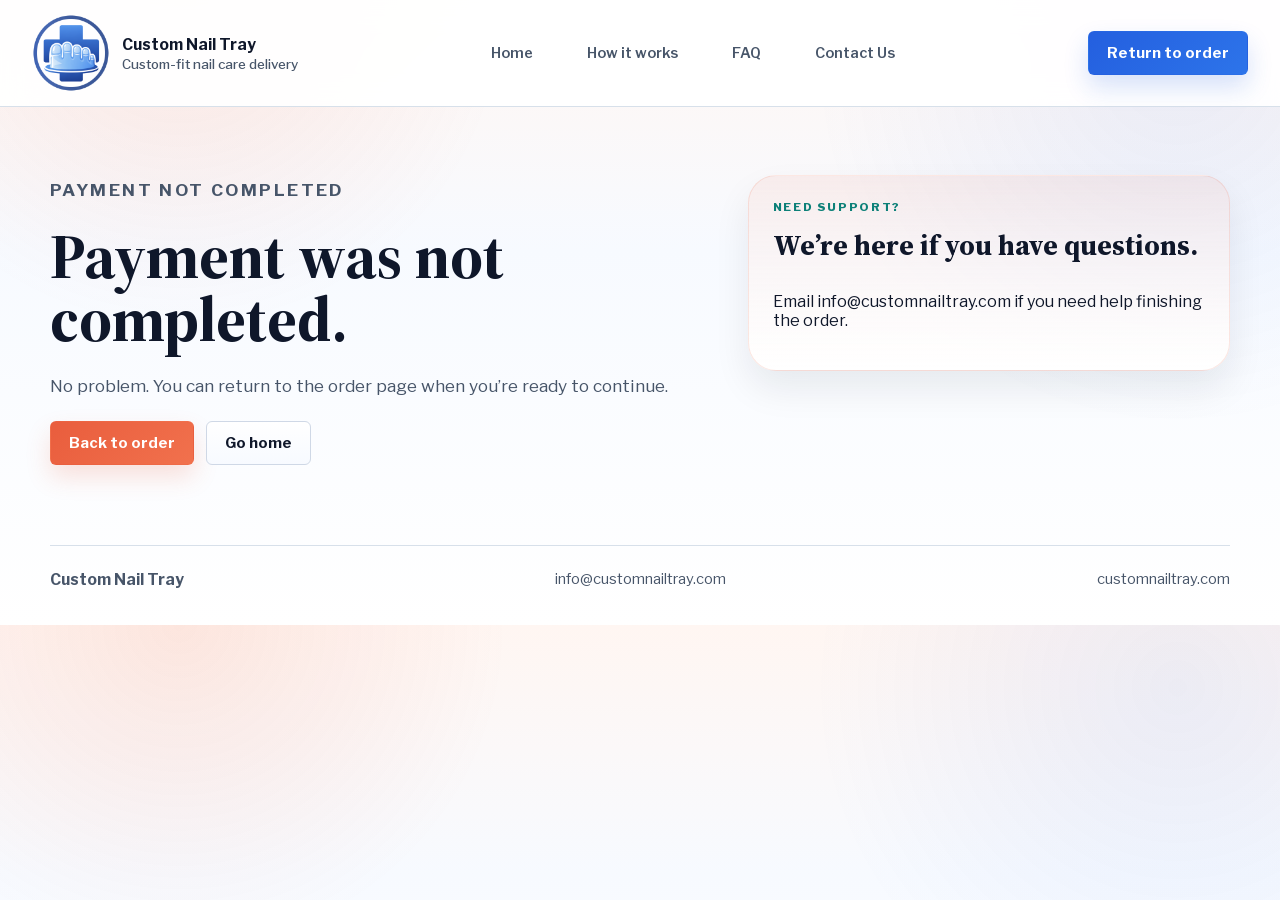
==== commit 7fd85608: "Self-host fonts and optimize logo" ====
--- a/cancel.html
+++ b/cancel.html
@@ -8,18 +8,15 @@
       name="description"
       content="Your payment was not completed. Return to the Custom Nail Tray order page when you’re ready."
     />
-    <link rel="preconnect" href="https://fonts.googleapis.com" />
-    <link rel="preconnect" href="https://fonts.gstatic.com" crossorigin />
-    <link
-      href="https://fonts.googleapis.com/css2?family=Libre+Franklin:wght@400;500;600;700;800&family=Source+Serif+4:opsz,wght@8..60,500;8..60,600;8..60,700&display=optional"
-      rel="stylesheet"
-    />
+    <link rel="preload" href="assets/fonts/libre-franklin-latin.woff2" as="font" type="font/woff2" crossorigin />
+    <link rel="preload" href="assets/fonts/source-serif-4-latin.woff2" as="font" type="font/woff2" crossorigin />
+    <link rel="preload" href="assets/cnt-logo-small.png" as="image" type="image/png" />
     <link rel="stylesheet" href="styles.css" />
   </head>
   <body class="page-cancel">
     <header class="site-header">
       <a class="brand" href="index.html" aria-label="Custom Nail Tray home">
-        <img class="brand-logo" src="assets/cnt-logo.png" alt="" decoding="async" />
+        <img class="brand-logo" src="assets/cnt-logo-small.png" width="512" height="512" fetchpriority="high" alt="" decoding="async" />
         <span>
           <strong>Custom Nail Tray</strong>
           <small>Custom-fit nail care delivery</small>
--- a/styles.css
+++ b/styles.css
@@ -14,6 +14,22 @@
   --peach: #fff1e8;
   --sand: #fff8ed;
   --shadow: 0 18px 44px rgba(15, 23, 42, 0.12);
+}
+
+@font-face {
+  font-family: "Libre Franklin";
+  font-style: normal;
+  font-weight: 400 800;
+  font-display: swap;
+  src: url("assets/fonts/libre-franklin-latin.woff2") format("woff2");
+}
+
+@font-face {
+  font-family: "Source Serif 4";
+  font-style: normal;
+  font-weight: 500 700;
+  font-display: swap;
+  src: url("assets/fonts/source-serif-4-latin.woff2") format("woff2");
 }
 
 * {
